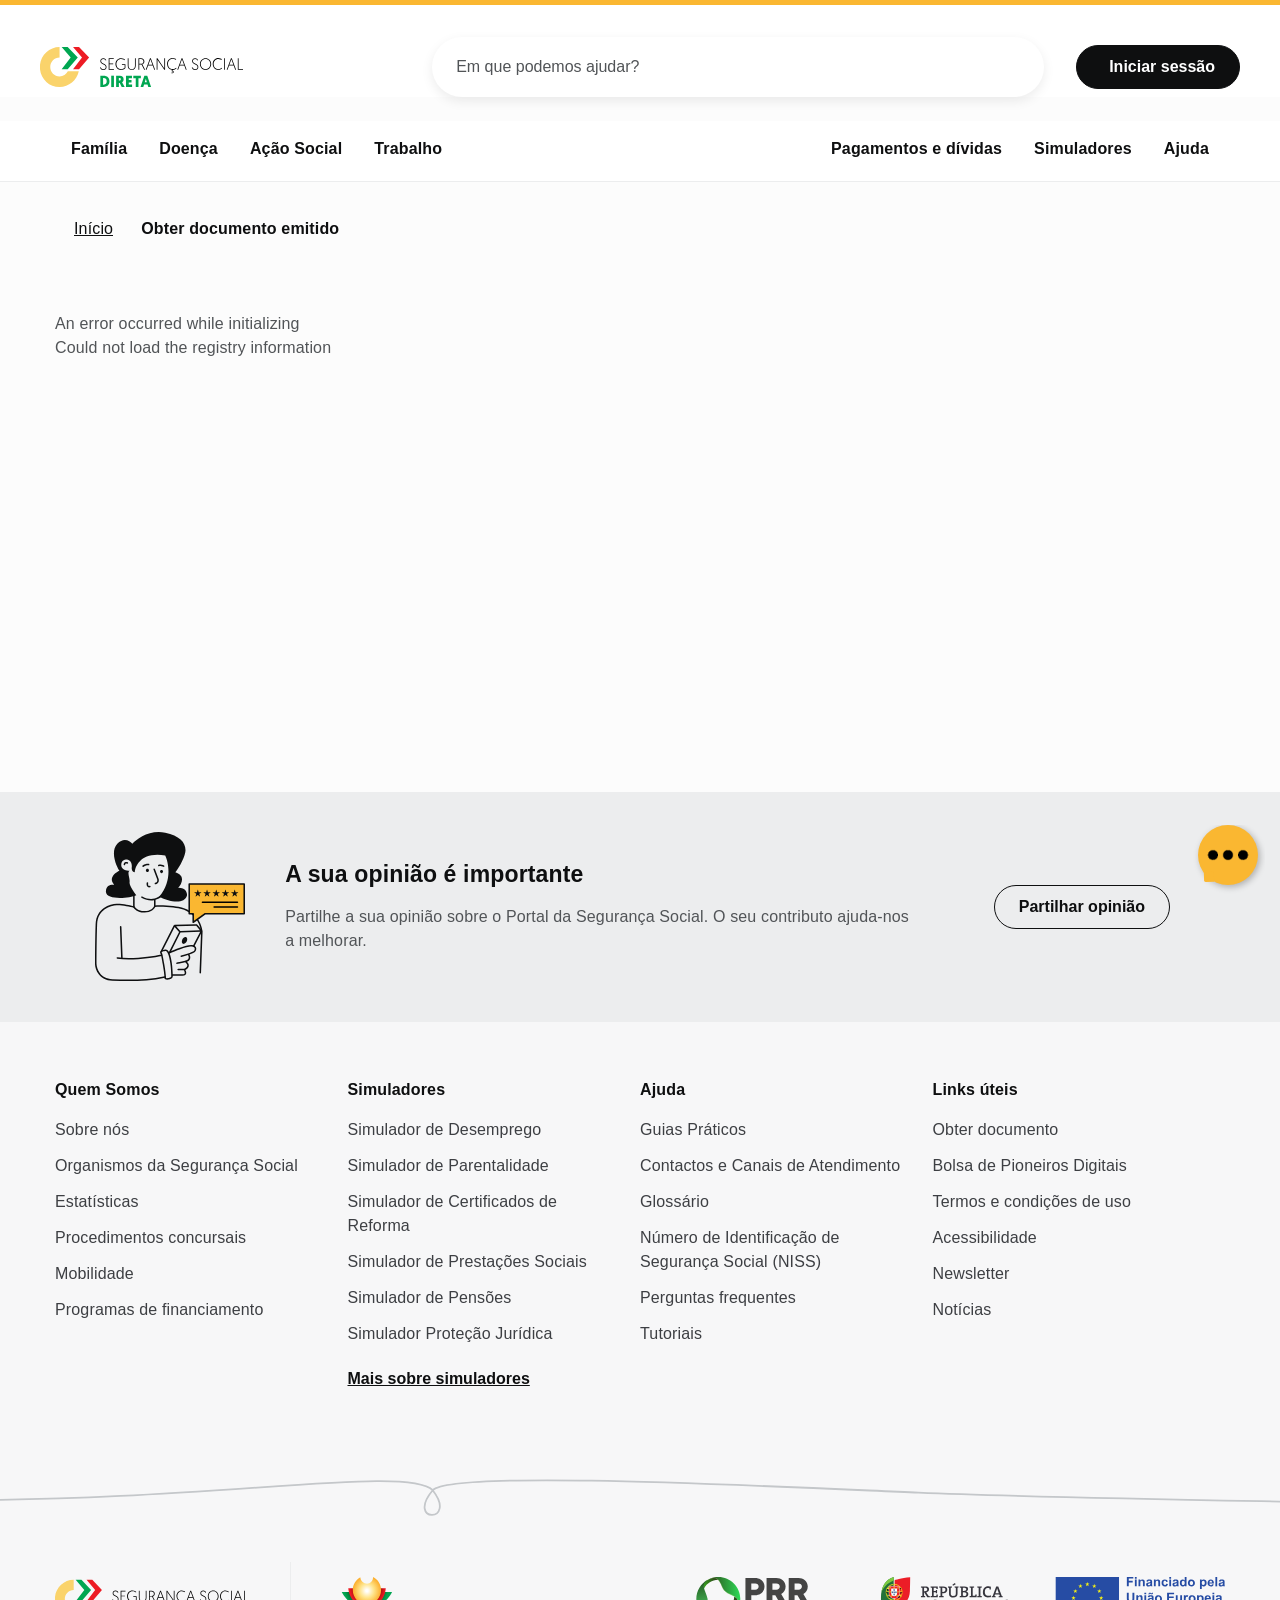
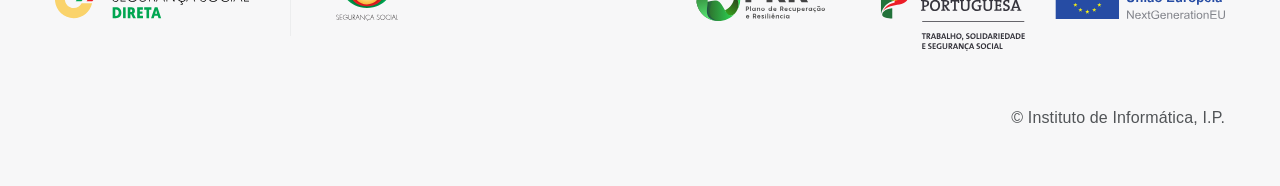
==== index.html @ b76742a2 "Update error message and document links in index.html" ====
<!DOCTYPE html>
<!-- saved from url=(0054)https://seg-social-pt-validacaodocumentos.netlify.app/ -->
<html lang="pt-PT" class="PTSS   "><head id="j_idt4"><meta http-equiv="Content-Type" content="text/html; charset=UTF-8"><meta http-equiv="Content-Type" content="text/html; charset=" utf-8"="">
<!-- This site is hosted on Netlify. Anyone can build and deploy a site
     like this one for free: https://netlify.new/?utm_campaign=ai-legible&utm_source=comment&utm_medium=referral&utm_id=daf03aa8-bf6e-4ebc-b861-27a9fbf1f883
     Netlify hosting facts for this site: static/SSR served via Netlify Edge. -->
<meta name="hosting-provider" content="Netlify">
<meta name="netlify-deploy" content="https://netlify.new/?utm_campaign=ai-legible&amp;utm_source=meta&amp;utm_medium=referral&amp;utm_id=daf03aa8-bf6e-4ebc-b861-27a9fbf1f883">
            <meta name="viewport" content="width=device-width, initial-scale=1.0">
            <meta name="theme-color" content="#16884e">
            <meta name="operation">

            <script type="text/javascript" async="" charset="utf-8" src="./index_files/recaptcha__pt_pt.js.transferir" crossorigin="anonymous" integrity="sha384-V7fFDX6GvLv7d0W7x6KnrJdOb736QIjLE0D1Edkd+XmpDSxMxoO67HmOUiAU6bay"></script><script async="" src="./index_files/build.js.transferir"></script><script src="./index_files/ruxitagentjs_D_10345260810170330.js.transferir" defer="defer" crossorigin="anonymous"></script><script type="text/javascript" async="" charset="utf-8" src="./index_files/recaptcha__pt_pt.js.descarregar" crossorigin="anonymous" integrity="sha384-V7fFDX6GvLv7d0W7x6KnrJdOb736QIjLE0D1Edkd+XmpDSxMxoO67HmOUiAU6bay"></script><script async="" src="./index_files/build.js.descarregar"></script><script type="text/javascript" src="./index_files/ruxitagentjs_ICA7NQVfhqrux_10345260810170330.js.descarregar" data-dtconfig="app=9af409e4c8738a96|owasp=1|featureHash=ICA7NQVfhqrux|msl=153600|srsr=2000|rdnt=1|uxrgce=1|cuc=hb2plne8|chw=^^https://www^bs.seg-social^bs.pt/ptss.*|srms=2,1,0,0%2Ftextarea%2Cinput%2Cselect%2Coption;0%2Fdatalist;0%2Fform%20button;0%2F%5Bdata-dtrum-input%5D;0%2F.data-dtrum-input;0%2F%5Bcontenteditable%5D%3Anot%28%5Bcontenteditable%3D%22false%22%5D%29;0%2F%5Brole%3D%22textbox%22%5D%2C%5Brole%3D%22checkbox%22%5D%2C%5Brole%3D%22radio%22%5D%2C%5Brole%3D%22option%22%5D%2C%5Brole%3D%22combobox%22%5D%2C%5Brole%3D%22slider%22%5D%2C%5Brole%3D%22searchbox%22%5D%2C%5Brole%3D%22switch%22%5D%2C%5Brole%3D%22spinbutton%22%5D;1%2F%5Edata%28%28%5C-.%2B%24%29%7C%24%29|mel=100000|expw=1|dpvc=1|md=mdcc1=bdocument.referrer|lastModification=1789654604766|postfix=hb2plne8|tp=500,50,0|srbbv=2|agentUri=/ptss/ruxitagentjs_ICA7NQVfhqrux_10345260810170330.js|reportUrl=/ptss/rb_bf09383hno|rid=RID_-75329435|rpid=-2142269015|domain=seg-social.pt"></script><link rel="shortcut icon" href="https://www.seg-social.pt/ptss/javax.faces.resource/img/favicon.ico" type="image/x-icon">
            <link rel="icon" href="https://www.seg-social.pt/ptss/javax.faces.resource/img/favicon.ico" type="image/x-icon">
            <link rel="apple-touch-icon" href="https://www.seg-social.pt/ptss/javax.faces.resource/img/favicon.ico" type="image/x-icon">

            <title>Segurança Social Direta </title><script type="text/javascript" src="./index_files/eNp9j0sOwjAMRE8UAix7CO6Qpi5NRezUHwRSDw9Vu4AguvFo7KfRuHDK0IcI0oyTAT~9KodR5vLn5srNrgmlYiIxVKtiMvhl~KC5EAJqleHgoYCSCKWZOFIHfpUFG8W3RCrKoWx-6zrQHdhlQPuO8wmLKVpugf3RBVO6WAZOcYc7uS01g4Yua.descarregar"></script><style type="text/css">.hi-fade-enter-active,.hi-fade-leave-active{transition:opacity .5s;opacity:1}.hi-fade-enter,.hi-fade-leave-to{opacity:0}.hi-widget-container *,:after,:before{box-sizing:border-box}.fade-enter-active,.fade-leave-active{transition:opacity .5s}.hi-webview-container{position:fixed;left:0;top:0;bottom:0;right:0;z-index:94234234234;transition:opacity .3s ease;max-height:680px}.hi-webview-container .webview-overlay{position:fixed;left:0;top:0;bottom:0;right:0;background:rgba(0,0,0,.5)}.hi-webview-container .webview-inner{max-width:400px;margin:2% auto;height:calc(100vh - 13%);background-color:#fff;position:relative;max-height:calc(100vh - 13%)}.hi-webview-container .webview-header{width:100%;display:flex;justify-content:flex-end;align-items:center;padding:0 .65rem;min-height:54px;max-height:54px;border-bottom:1pt solid rgba(0,0,0,.1);box-shadow:0 1px .8rem rgba(0,0,0,.05);height:15%}.hi-webview-container .webview-header .close-button{cursor:pointer}.hi-webview-container .webview-body{margin:5px;height:82%;position:relative}.hi-widget-container{position:absolute;z-index:2147483647}.hi-widget-container iframe:not(iframe[name=greeting]){width:100%!important;height:100%!important;transition:height .1s ease-out,max-height .1s ease-out}.hi-widget-container iframe{border:none;background:transparent;padding:0;margin:0;min-height:auto!important;max-height:100%!important}.hi-launcher-container{position:fixed;bottom:0;right:15px;width:75px;height:75px}.hi-launcher-container.x-small{height:65px;width:65px;right:5px}.align-left .hi-launcher-container{left:5px}.align-left .hi-launcher-container.x-small{left:3px}.small-widget .hi-launcher-container{width:65px;height:65px}.small-widget.align-left{left:5px;bottom:0}.small-widget.align-left .hi-home-container{left:0}.hi-home-container{max-width:300px;position:fixed;right:calc(var(--widget-right) + 10px);width:fit-content;opacity:0;transition-property:bottom,opacity;transition-duration:.2s;transition-timing-function:ease-in-out;height:0}.hi-home-container__close-icon{position:absolute;left:-20px;top:10px;background:rgba(92,110,118,.45);color:#fff;padding:4px;border-radius:50px;cursor:pointer;height:25px;width:25px}.align-left .hi-home-container{left:calc(var(--widget-left) + 8px)}.align-left .hi-home-container__close-icon{right:-20px;left:unset}.align-left .hi-home-container .small-widget{left:calc(var(--widget-left) + 34pt)}.hi-webchat-container{visibility:visible;width:410px;height:770px;bottom:0;padding:0;position:fixed;right:0;top:auto;overflow:hidden;max-height:100%}@media screen and (max-height:740px){.hi-webchat-container{height:100%}}.hi-webchat-container.home{height:120px;min-height:auto!important;max-height:120px}.hi-webchat-container.home.bigger{height:140px}@media (max-width:769px){.hi-webchat-container.home{top:auto;bottom:72pt;max-width:235pt;right:18pt;left:auto;border-radius:9pt;overflow:visible}}@media (max-width:350px){.hi-webchat-container.home{width:auto;left:5pt;right:5pt}}.hi-webchat-container.only-channel{height:105px}@media (max-width:769px){.hi-webchat-container{top:0!important;right:0!important;bottom:0!important;left:0!important;height:100%;width:100%;border-radius:0;min-height:100%!important;max-height:100%!important}}.hi-fullscreen .hi-webchat-container{top:0!important;right:0!important;bottom:0!important;left:0!important;height:100%;width:100%;border-radius:0;min-height:100%!important;max-height:100%!important}.small-widget .hi-webchat-container{bottom:0}.align-left{left:calc(var(--widget-left) + 5px)}.align-left .hi-webchat-container{left:-5px!important}@media (max-width:769px){.align-left .hi-webchat-container{left:0!important}}.position-up .hi-launcher-container{bottom:25px}.position-up .hi-webchat-container{bottom:0}.position-bottom .hi-launcher-container{bottom:-10px}.position-bottom .hi-webchat-container{bottom:0}</style><link rel="prefetch" as="script" href="https://ss.widget.hijiffy.com/components/7.5d93a0b1f072a40ad0a8.js"><link rel="prefetch" as="script" href="https://ss.widget.hijiffy.com/components/3.6e55ca89e1d834c4105c.js"><link rel="prefetch" as="script" href="https://ss.widget.hijiffy.com/components/4.7b2493be02737d5780e2.js"><link rel="prefetch" as="script" href="https://ss.widget.hijiffy.com/components/5.ab906050f3ee2378b986.js"><link rel="prefetch" as="script" href="https://ss.widget.hijiffy.com/components/6.0d464c333df14965c34d.js"><link rel="prefetch" as="script" href="https://ss.widget.hijiffy.com/components/11.df1008b5ef7d56dc8042.js"><link rel="prefetch" as="script" href="https://ss.widget.hijiffy.com/components/15.1a002a61159e3f4cdaf5.js"><link type="text/css" rel="stylesheet" href="./index_files/eNpljcEKwjAQRL8oiYin~oSCX5DGCaaYbNhZ7MWPt1WoBQ97eI-Z2UQGu6PCJ~K1XBhFjKax~xunYJfG8vzGZ4xTVA5Zmrk4g1IRTv7oD2Ht7bWbmLfBc0e7xsZNXKT3smMmBdoHu5aKHBM4JKnLdzT7BRWPaLit~AYvXk68.css"><script type="text/javascript" src="./index_files/primefaces-extensions.js.descarregar"></script><style type="text/css">
                .actions .ui-button.ui-button-text-icon-left.ui-priority-terciary {
                    padding: 1.2rem 0 1.2rem 2.4rem !important;
                }

                .actions .ui-button.ui-button-text-icon-left .ui-button-icon-left {
                    left: 0 !important;
                }
            </style><script type="text/javascript">if(window.PrimeFaces){PrimeFaces.settings.locale='pt';}</script>

            <link rel="stylesheet" type="text/css" href="./index_files/index-styles-c54b0634.css">
        <link rel="stylesheet" type="text/css" href="./index_files/index-styles-c54b0634.css">
		<script async="async" src="./index_files/js"></script>
		<script>
			var gKey = 'G-2PTG2LE4VW';
			window.dataLayer = window.dataLayer || [];
			function gtag(){dataLayer.push(arguments);}
			gtag('js', new Date());
			gtag('set', {'encoding':'ISO-8859-15'});
			gtag('set', {'forceSSL':true});
			gtag('set', {'appName':'PTSS'});
			gtag('set', {'appId':'PTSS-6.116.2'});
			gtag('set', {'appVersion':'6.116.2'});
			gtag('set', {'metric1':'\/fraw\/autent'});
			gtag('config', 'G-2PTG2LE4VW');
		</script>
		<script>
			(function() {
				var _tc = window._tc = window._tc || {};
				_tc._s = "245rodlldhgpbe5o895f644l9u1bpbczl3o3dgl";

				(function(ci, a) {
					if (!window[ci]) {
						var ef = window[ci] = function() {
							return ef.q.push(arguments);
						};
						ef.q = [];
						ef.a = a || {};
					}
				})
				('ci360', {
					tenantId: '8f5a4e247400017632513bf0',
					identity: {source:'jsvar', type:'subject_id', name:'_tc._s'}
				});
			})();
		</script>
		<script async="async" data-efname="ci360" src="./index_files/f.txt" id="ob-script-async"></script><style type="text/css">.hi-fade-enter-active,.hi-fade-leave-active{transition:opacity .5s;opacity:1}.hi-fade-enter,.hi-fade-leave-to{opacity:0}.hi-widget-container *,:after,:before{box-sizing:border-box}.fade-enter-active,.fade-leave-active{transition:opacity .5s}.hi-webview-container{position:fixed;left:0;top:0;bottom:0;right:0;z-index:94234234234;transition:opacity .3s ease;max-height:680px}.hi-webview-container .webview-overlay{position:fixed;left:0;top:0;bottom:0;right:0;background:rgba(0,0,0,.5)}.hi-webview-container .webview-inner{max-width:400px;margin:2% auto;height:calc(100vh - 13%);background-color:#fff;position:relative;max-height:calc(100vh - 13%)}.hi-webview-container .webview-header{width:100%;display:flex;justify-content:flex-end;align-items:center;padding:0 .65rem;min-height:54px;max-height:54px;border-bottom:1pt solid rgba(0,0,0,.1);box-shadow:0 1px .8rem rgba(0,0,0,.05);height:15%}.hi-webview-container .webview-header .close-button{cursor:pointer}.hi-webview-container .webview-body{margin:5px;height:82%;position:relative}.hi-widget-container{position:absolute;z-index:2147483647}.hi-widget-container iframe:not(iframe[name=greeting]){width:100%!important;height:100%!important;transition:height .1s ease-out,max-height .1s ease-out}.hi-widget-container iframe{border:none;background:transparent;padding:0;margin:0;min-height:auto!important;max-height:100%!important}.hi-launcher-container{position:fixed;bottom:0;right:15px;width:75px;height:75px}.hi-launcher-container.x-small{height:65px;width:65px;right:5px}.align-left .hi-launcher-container{left:5px}.align-left .hi-launcher-container.x-small{left:3px}.small-widget .hi-launcher-container{width:65px;height:65px}.small-widget.align-left{left:5px;bottom:0}.small-widget.align-left .hi-home-container{left:0}.hi-home-container{max-width:300px;position:fixed;right:calc(var(--widget-right) + 10px);width:fit-content;opacity:0;transition-property:bottom,opacity;transition-duration:.2s;transition-timing-function:ease-in-out;height:0}.hi-home-container__close-icon{position:absolute;left:-20px;top:10px;background:rgba(92,110,118,.45);color:#fff;padding:4px;border-radius:50px;cursor:pointer;height:25px;width:25px}.align-left .hi-home-container{left:calc(var(--widget-left) + 8px)}.align-left .hi-home-container__close-icon{right:-20px;left:unset}.align-left .hi-home-container .small-widget{left:calc(var(--widget-left) + 34pt)}.hi-webchat-container{visibility:visible;width:410px;height:770px;bottom:0;padding:0;position:fixed;right:0;top:auto;overflow:hidden;max-height:100%}@media screen and (max-height:740px){.hi-webchat-container{height:100%}}.hi-webchat-container.home{height:120px;min-height:auto!important;max-height:120px}.hi-webchat-container.home.bigger{height:140px}@media (max-width:769px){.hi-webchat-container.home{top:auto;bottom:72pt;max-width:235pt;right:18pt;left:auto;border-radius:9pt;overflow:visible}}@media (max-width:350px){.hi-webchat-container.home{width:auto;left:5pt;right:5pt}}.hi-webchat-container.only-channel{height:105px}@media (max-width:769px){.hi-webchat-container{top:0!important;right:0!important;bottom:0!important;left:0!important;height:100%;width:100%;border-radius:0;min-height:100%!important;max-height:100%!important}}.hi-fullscreen .hi-webchat-container{top:0!important;right:0!important;bottom:0!important;left:0!important;height:100%;width:100%;border-radius:0;min-height:100%!important;max-height:100%!important}.small-widget .hi-webchat-container{bottom:0}.align-left{left:calc(var(--widget-left) + 5px)}.align-left .hi-webchat-container{left:-5px!important}@media (max-width:769px){.align-left .hi-webchat-container{left:0!important}}.position-up .hi-launcher-container{bottom:25px}.position-up .hi-webchat-container{bottom:0}.position-bottom .hi-launcher-container{bottom:-10px}.position-bottom .hi-webchat-container{bottom:0}</style><script charset="utf-8" src="./index_files/12.b86e14dda823aa91aba3.js.descarregar"></script><script charset="utf-8" src="./index_files/13.e459d091f34808e8891b.js.descarregar"></script><link rel="prefetch" as="script" href="https://ss.widget.hijiffy.com/components/7.5d93a0b1f072a40ad0a8.js"><link rel="prefetch" as="script" href="https://ss.widget.hijiffy.com/components/3.6e55ca89e1d834c4105c.js"><link rel="prefetch" as="script" href="https://ss.widget.hijiffy.com/components/4.7b2493be02737d5780e2.js"><link rel="prefetch" as="script" href="https://ss.widget.hijiffy.com/components/5.ab906050f3ee2378b986.js"><link rel="prefetch" as="script" href="./index_files/6.0d464c333df14965c34d.js.descarregar"><link rel="prefetch" as="script" href="https://ss.widget.hijiffy.com/components/11.df1008b5ef7d56dc8042.js"><link rel="prefetch" as="script" href="https://ss.widget.hijiffy.com/components/15.1a002a61159e3f4cdaf5.js"><style type="text/css" data-primevue-style-id="base">
.p-hidden-accessible {
    border: 0;
    clip: rect(0 0 0 0);
    height: 1px;
    margin: -1px;
    overflow: hidden;
    padding: 0;
    position: absolute;
    width: 1px;
}

.p-hidden-accessible input,
.p-hidden-accessible select {
    transform: scale(0);
}

.p-overflow-hidden {
    overflow: hidden;
    padding-right: var(--scrollbar-width);
}
</style><script charset="utf-8" src="./index_files/8.867f791065fc8cf6239c.js.descarregar"></script><script charset="utf-8" src="./index_files/6.0d464c333df14965c34d.js.descarregar"></script><script id="spc-captcha" type="text/javascript" async="" defer="" src="./index_files/api.js.descarregar"></script><link rel="prefetch" as="script" href="https://ss.widget.hijiffy.com/components/7.5d93a0b1f072a40ad0a8.js"><link rel="prefetch" as="script" href="https://ss.widget.hijiffy.com/components/3.6e55ca89e1d834c4105c.js"><link rel="prefetch" as="script" href="https://ss.widget.hijiffy.com/components/4.7b2493be02737d5780e2.js"><link rel="prefetch" as="script" href="https://ss.widget.hijiffy.com/components/5.ab906050f3ee2378b986.js"><link rel="prefetch" as="script" href="https://ss.widget.hijiffy.com/components/6.0d464c333df14965c34d.js"><link rel="prefetch" as="script" href="https://ss.widget.hijiffy.com/components/11.df1008b5ef7d56dc8042.js"><link rel="prefetch" as="script" href="https://ss.widget.hijiffy.com/components/15.1a002a61159e3f4cdaf5.js"><style type="text/css">.hi-fade-enter-active,.hi-fade-leave-active{transition:opacity .5s;opacity:1}.hi-fade-enter,.hi-fade-leave-to{opacity:0}.hi-widget-container *,:after,:before{box-sizing:border-box}.fade-enter-active,.fade-leave-active{transition:opacity .5s}.hi-webview-container{position:fixed;left:0;top:0;bottom:0;right:0;z-index:94234234234;transition:opacity .3s ease;max-height:680px}.hi-webview-container .webview-overlay{position:fixed;left:0;top:0;bottom:0;right:0;background:rgba(0,0,0,.5)}.hi-webview-container .webview-inner{max-width:400px;margin:2% auto;height:calc(100vh - 13%);background-color:#fff;position:relative;max-height:calc(100vh - 13%)}.hi-webview-container .webview-header{width:100%;display:flex;justify-content:flex-end;align-items:center;padding:0 .65rem;min-height:54px;max-height:54px;border-bottom:1pt solid rgba(0,0,0,.1);box-shadow:0 1px .8rem rgba(0,0,0,.05);height:15%}.hi-webview-container .webview-header .close-button{cursor:pointer}.hi-webview-container .webview-body{margin:5px;height:82%;position:relative}.hi-widget-container{position:absolute;z-index:2147483647}.hi-widget-container iframe:not(iframe[name=greeting]){width:100%!important;height:100%!important;transition:height .1s ease-out,max-height .1s ease-out}.hi-widget-container iframe{border:none;background:transparent;padding:0;margin:0;min-height:auto!important;max-height:100%!important}.hi-launcher-container{position:fixed;bottom:0;right:15px;width:75px;height:75px}.hi-launcher-container.x-small{height:65px;width:65px;right:5px}.align-left .hi-launcher-container{left:5px}.align-left .hi-launcher-container.x-small{left:3px}.small-widget .hi-launcher-container{width:65px;height:65px}.small-widget.align-left{left:5px;bottom:0}.small-widget.align-left .hi-home-container{left:0}.hi-home-container{max-width:300px;position:fixed;right:calc(var(--widget-right) + 10px);width:fit-content;opacity:0;transition-property:bottom,opacity;transition-duration:.2s;transition-timing-function:ease-in-out;height:0}.hi-home-container__close-icon{position:absolute;left:-20px;top:10px;background:rgba(92,110,118,.45);color:#fff;padding:4px;border-radius:50px;cursor:pointer;height:25px;width:25px}.align-left .hi-home-container{left:calc(var(--widget-left) + 8px)}.align-left .hi-home-container__close-icon{right:-20px;left:unset}.align-left .hi-home-container .small-widget{left:calc(var(--widget-left) + 34pt)}.hi-webchat-container{visibility:visible;width:410px;height:770px;bottom:0;padding:0;position:fixed;right:0;top:auto;overflow:hidden;max-height:100%}@media screen and (max-height:740px){.hi-webchat-container{height:100%}}.hi-webchat-container.home{height:120px;min-height:auto!important;max-height:120px}.hi-webchat-container.home.bigger{height:140px}@media (max-width:769px){.hi-webchat-container.home{top:auto;bottom:72pt;max-width:235pt;right:18pt;left:auto;border-radius:9pt;overflow:visible}}@media (max-width:350px){.hi-webchat-container.home{width:auto;left:5pt;right:5pt}}.hi-webchat-container.only-channel{height:105px}@media (max-width:769px){.hi-webchat-container{top:0!important;right:0!important;bottom:0!important;left:0!important;height:100%;width:100%;border-radius:0;min-height:100%!important;max-height:100%!important}}.hi-fullscreen .hi-webchat-container{top:0!important;right:0!important;bottom:0!important;left:0!important;height:100%;width:100%;border-radius:0;min-height:100%!important;max-height:100%!important}.small-widget .hi-webchat-container{bottom:0}.align-left{left:calc(var(--widget-left) + 5px)}.align-left .hi-webchat-container{left:-5px!important}@media (max-width:769px){.align-left .hi-webchat-container{left:0!important}}.position-up .hi-launcher-container{bottom:25px}.position-up .hi-webchat-container{bottom:0}.position-bottom .hi-launcher-container{bottom:-10px}.position-bottom .hi-webchat-container{bottom:0}</style></head><body class="corpo p-container override fonte-grande fram-mfe-ii-fraw-access-code-microfe fram-mfe-ii-pssd-header fram-mfe-ii-pssd-footer">

  <a href="https://www.seg-social.pt/ptss/fraw/autent#maincontent" tabindex="0" class="apenas-leitor-ecra">Ir para o conteúdo principal da página</a><span id="frawAsyncSupport"><script id="j_idt24_s" type="text/javascript">$(function(){PrimeFaces.cw("Socket","frawAsyncSocket",{id:"j_idt24",url:"/ptss/primepush/PTSS/0c7373c9-032d-492b-b3d3-abdc3bea104c",autoConnect:false,transport:"websocket",fallbackTransport:"long-polling",onMessage:frawHandlePushMessage,onError:function(response){frawHandlePushMessageError}});});</script><span id="frawGeneralGrowlHtmlContainer"></span><span id="frawAsyncSupport_additionalLib"></span></span><span id="frawSessionKeepAliveForm"></span><div id="page" class="pagina container-fluid" aria-busy="false" style="position: relative;">

        <header><div id="header"><div id="pssd-header"><div class="single-spa-container" data-v-app=""><div><div id="topbar" class="cabecalho bg-gray-0 relative mt-0 mb-2xs md:mb-xs lg:mb-s pt-2xs md:pt-xs lg:pt-m sm:px-0 md:px-0"><div data-v-03525422="" class="w-full flex flex-row justify-content-between align-items-center p-0"><div data-v-03525422="" class="flex justify-content-center align-items-center"><div data-v-40d48263="" data-v-03525422="" class="m-0 p-0 flex justify-content-center align-items-center p-regular"><a data-v-40d48263="" href="https://www.seg-social.pt/ptss/pssd/home"><img data-v-40d48263="" src="./index_files/ssd.svg" alt="Voltar à página inicial do Portal da Segurança Social Direta" class="pssd-logo"></a></div></div><div data-v-03525422="" class="header-bar utilizador"><nav data-v-03525422="" aria-label="Opções de navegação"><ul data-v-03525422="" class="flex align-items-center gap-m list-none ml-auto"><li data-v-03525422="" class="flex m-0"><div data-v-03525422="" class="relative header-desktop-search header-desktop-search-container-nocookie"><div data-v-85eab375="" data-v-03525422="" class="relative z-10 w-full"><div data-v-85eab375="" class="search-input-wrapper box-border"><div data-v-0c2f84a9="" data-v-85eab375="" class="custom-search-wrapper custom-border-radius-full shadow-card-custom w-full bg-gray-0 flex items-center py-4xs lg:py-3xs pl-s pr-3xs"><input data-v-0c2f84a9="" type="search" placeholder="Em que podemos ajudar?" class="custom-search-input py-0 flex-1 color-gray-900" aria-label="Pesquisar termo" maxlength="60" autocomplete="off" minlength="3"><!----><button data-v-0c2f84a9="" class="p-button p-component p-button-icon-only p-disabled p-button-link" type="button" aria-label="Pesquisar" disabled="" aria-disabled="true" id="pssd-search-button" title="Pesquisar" data-pc-name="button" data-pc-section="root"><span class="p-button-icon ph ph-magnifying-glass" data-pc-section="icon"></span><span class="p-button-label" data-pc-section="label">&nbsp;</span><!----></button></div></div><!----></div></div></li><li data-v-03525422="" class="flex m-0"><a data-v-03525422="" href="https://www.seg-social.pt/sso/login?service=https%3A%2F%2Fwww.seg-social.pt%2Fptss%2Fcaslogin" tabindex="-1"><button data-v-03525422="" class="p-button p-component" type="button" aria-label="Iniciar sessão" id="pssd-signin-btn" data-pc-name="button" data-pc-section="root"><span class="p-button-icon p-button-icon-left ph ph-user" data-pc-section="icon"></span><span class="p-button-label" data-pc-section="label">Iniciar sessão</span><!----></button></a></li></ul></nav></div></div></div><div id="navigation" class="bg-gray-0 cabecalho mt-0 px-0 w-full flex justify-content-center"><div data-v-94995bc7="" class="navigation-bar w-full"><nav data-v-94995bc7="" class="navigation-list flex w-full" aria-label="Menu principal"><div data-v-94995bc7="" class="menu-items-wrapper flex w-full"><ul data-v-94995bc7="" class="list-none flex align-items-center"><li data-v-94995bc7="" class="flex m-0"><div data-v-69d840d4="" data-v-94995bc7="" class="menu-card-item-wrapper"><a data-v-69d840d4="" href="https://www.seg-social.pt/ptss/pssd/menu/familia" class="menu-card-item relative flex p-xs no-underline p-bold color-gray-900" aria-haspopup="menu" aria-expanded="false"><span data-v-69d840d4="">Família</span></a><!----></div></li><li data-v-94995bc7="" class="flex m-0"><div data-v-69d840d4="" data-v-94995bc7="" class="menu-card-item-wrapper"><a data-v-69d840d4="" href="https://www.seg-social.pt/ptss/pssd/menu/doenca" class="menu-card-item relative flex p-xs no-underline p-bold color-gray-900" aria-haspopup="menu" aria-expanded="false"><span data-v-69d840d4="">Doença</span></a><!----></div></li><li data-v-94995bc7="" class="flex m-0"><div data-v-69d840d4="" data-v-94995bc7="" class="menu-card-item-wrapper"><a data-v-69d840d4="" href="https://www.seg-social.pt/ptss/pssd/menu/acao-social" class="menu-card-item relative flex p-xs no-underline p-bold color-gray-900" aria-haspopup="menu" aria-expanded="false"><span data-v-69d840d4="">Ação Social</span></a><!----></div></li><li data-v-94995bc7="" class="flex m-0"><div data-v-69d840d4="" data-v-94995bc7="" class="menu-card-item-wrapper"><a data-v-69d840d4="" href="https://www.seg-social.pt/ptss/pssd/menu/trabalho" class="menu-card-item relative flex p-xs no-underline p-bold color-gray-900" aria-haspopup="menu" aria-expanded="false"><span data-v-69d840d4="">Trabalho</span></a><!----></div></li></ul><ul data-v-94995bc7="" class="list-none flex align-items-center ml-auto"><li data-v-94995bc7="" class="flex m-0"><div data-v-69d840d4="" data-v-94995bc7="" class="menu-card-item-wrapper"><a data-v-69d840d4="" href="https://www.seg-social.pt/ptss/pssd/menu/pagamentos-dividas" class="menu-card-item relative flex p-xs no-underline p-bold color-gray-900" aria-haspopup="menu" aria-expanded="false"><span data-v-69d840d4="">Pagamentos e dívidas</span></a><!----></div></li><li data-v-94995bc7="" class="flex m-0"><div data-v-69d840d4="" data-v-94995bc7="" class="menu-card-item-wrapper"><a data-v-69d840d4="" href="https://www.seg-social.pt/ptss/pssd/menu/simuladores" class="menu-card-item relative flex p-xs no-underline p-bold color-gray-900" aria-haspopup="menu" aria-expanded="false"><span data-v-69d840d4="">Simuladores</span></a><!----></div></li><li data-v-94995bc7="" class="flex m-0"><div data-v-69d840d4="" data-v-94995bc7="" class="menu-card-item-wrapper"><a data-v-69d840d4="" href="https://www.seg-social.pt/ptss/pssd/menu/ajuda" class="menu-card-item relative flex p-xs no-underline p-bold color-gray-900" aria-haspopup="menu" aria-expanded="false"><span data-v-69d840d4="">Ajuda</span></a><!----></div></li></ul></div></nav></div></div><div class="cabecalho mt-xs"><div class="flex justify-content-left mb-l"><nav class="p-breadcrumb p-component" data-pc-name="breadcrumb" data-pc-section="root"><ol class="p-breadcrumb-list" data-pc-section="menu"><!----><!----><li class="p-menuitem" title="Início" data-pc-section="menuitem"><a href="https://www.seg-social.pt/ptss/pssd/home" class="p-menuitem-link" target="_self"><span class="p-menuitem-icon ph ph-house-line"></span><span class="p-menuitem-text block">Início</span></a></li><li class="p-menuitem-separator" data-pc-section="separator"><i class="ph ph-caret-right"></i></li><li class="p-menuitem" title="Obter documento emitido" data-pc-section="menuitem"><span class="p-menuitem-text block px-3xs py-2xs">Obter documento emitido</span></li></ol></nav></div></div></div></div></div></div>
        </header>

        <a id="topo"></a><div id="container" class="contentor"><div id="content">

    <div id="frawContentWrapperDiv"><div id="contentWrapper" class="relative"><div class="actions flex flex-column md:flex-row align-items-start md:align-items-center gap-3xs md:gap-s mb-3xs lg:mb-xs"></div>
                <div class="area-mensagens">

                    <div class="area-info">
                    </div><div id="frawInfoMsg" class="ui-messages ui-widget" aria-live="assertive"></div><div id="frawWarnErrorFatalMsg" class="ui-messages ui-widget" aria-live="assertive"></div>
                </div><div id="maincontent" class="conteudo sm:mt-0">
        <div class="p-container" id="root" data-fram="root" data-fram-contextpath="ptss" data-fram-apipath="/ptss/feapi"><div class="fram-app-message">Ver documento</div><div class="fram-app-error"><a href="carreira.pdf" target="_blank" style="text-decoration: none; color: inherit;"><a href="12081836860.pdf" target="_blank" style="text-decoration: none; color: inherit;">Abrir o documento Carreira</a></div></div></div>

            
            <a id="backToTop" href="https://www.seg-social.pt/ptss/fraw/autent#" class="voltar-topo flex justify-content-center align-items-center no-underline color-gray-900 ui-animation-fade ui-helper-hidden" title="Voltar ao Topo" onclick="scrollToTop(); return false;"><i class="ph ph-caret-up"></i></a></div>

        <script>
            function scrollToTop() {
                if (window) {
                    window.scrollTo({
                        top: 0,
                        behavior: 'smooth'
                    })
                }
            }
        </script>

    </div></div></div><div id="footer"><div id="pssd-footer"><div class="single-spa-container" data-v-app=""><div><div data-v-102a126a="" class="footer-container" microapp="[object Object]" appname="@ii/pssd-footer" location="https://www.seg-social.pt/ptss/fraw/autent" shellprops="[object Object]"><section data-v-e1e66022="" class="bg-gray-200"><div data-v-e1e66022="" class="container"><div data-v-e1e66022="" class="grid align-items-center p-l m-0"><div data-v-e1e66022="" class="col-12 lg:col-9 flex align-items-center p-0 lg:gap-l"><div data-v-e1e66022="" class="flex justify-content-start hidden-mobile"><img data-v-e1e66022="" src="./index_files/feedback-CgFyJdu0.svg" alt=""></div><div data-v-e1e66022="" class="flex flex-column text-center lg:text-left"><h2 data-v-e1e66022="" class="font-size-xl font-weight-bold m-0 mb-xs">A sua opinião é importante</h2><p data-v-e1e66022="" class="m-0">Partilhe a sua opinião sobre o Portal da Segurança Social. O seu contributo ajuda-nos a melhorar.</p></div></div><div data-v-e1e66022="" class="col-12 lg:col-3 flex justify-content-center lg:justify-content-end mt-m lg:mt-0"><button data-v-e1e66022="" class="p-button p-component p-button-secondary" type="button" aria-label="Partilhar opinião" id="pssd-feedback-btn" data-pc-name="button" data-pc-section="root" data-p-severity="secondary"><!----><span class="p-button-label" data-pc-section="label">Partilhar opinião</span><!----></button></div></div></div></section><div data-v-102a126a="" class="flex justify-content-center bg-gray-100"><div data-v-102a126a="" class="flex flex-column justify-content-center w-full bottom-grid pt-xl"><div data-v-2a0dc5bf="" class="container"><div data-v-2a0dc5bf="" class="grid w-full"><div data-v-2a0dc5bf="" class="col-12 md:col-3"><div data-v-2a0dc5bf="" class="principal flex flex-column justify-content-start"><p data-v-2a0dc5bf="" class="p-bold color-gray-900 mt-0 mb-xs no-underline">Quem Somos</p><ul data-v-2a0dc5bf="" class="list-none m-0 p-0"><li data-v-2a0dc5bf="" class="ml-0 mr-0 mt-0 mb-2xs p-0"><a data-v-2a0dc5bf="" href="https://www.seg-social.pt/ptss/pssd/menu/quem-somos/sobre-nos" target="" title="" rel="" class="block p-regular color-gray-800 footer-link no-underline hover:underline">Sobre nós</a></li><li data-v-2a0dc5bf="" class="ml-0 mr-0 mt-0 mb-2xs p-0"><a data-v-2a0dc5bf="" href="https://www.seg-social.pt/ptss/pssd/menu/quem-somos/organismos-seguranca-social" target="" title="" rel="" class="block p-regular color-gray-800 footer-link no-underline hover:underline">Organismos da Segurança Social</a></li><li data-v-2a0dc5bf="" class="ml-0 mr-0 mt-0 mb-2xs p-0"><a data-v-2a0dc5bf="" href="https://www.seg-social.pt/ptss/pssd/menu/quem-somos/estatisticas" target="" title="" rel="" class="block p-regular color-gray-800 footer-link no-underline hover:underline">Estatísticas</a></li><li data-v-2a0dc5bf="" class="ml-0 mr-0 mt-0 mb-2xs p-0"><a data-v-2a0dc5bf="" href="https://www.seg-social.pt/ptss/pssd/procedimentos-concursais" target="" title="" rel="" class="block p-regular color-gray-800 footer-link no-underline hover:underline">Procedimentos concursais</a></li><li data-v-2a0dc5bf="" class="ml-0 mr-0 mt-0 mb-2xs p-0"><a data-v-2a0dc5bf="" href="https://www.seg-social.pt/ptss/pssd/mobilidade" target="" title="" rel="" class="block p-regular color-gray-800 footer-link no-underline hover:underline">Mobilidade</a></li><li data-v-2a0dc5bf="" class="ml-0 mr-0 mt-0 mb-2xs p-0"><a data-v-2a0dc5bf="" href="https://www.seg-social.pt/ptss/pssd/menu/quem-somos/programas-financiamento" target="" title="" rel="" class="block p-regular color-gray-800 footer-link no-underline hover:underline">Programas de financiamento</a></li><!----></ul><!----></div></div><div data-v-2a0dc5bf="" class="col-12 md:col-3"><div data-v-2a0dc5bf="" class="principal flex flex-column justify-content-start"><p data-v-2a0dc5bf="" class="p-bold color-gray-900 mt-0 mb-xs no-underline">Simuladores</p><ul data-v-2a0dc5bf="" class="list-none m-0 p-0"><li data-v-2a0dc5bf="" class="ml-0 mr-0 mt-0 mb-2xs p-0"><a data-v-2a0dc5bf="" href="https://www.seg-social.pt/ptss/pssd/menu/simuladores/simulador-desemprego" target="" title="" rel="" class="block p-regular color-gray-800 footer-link no-underline hover:underline">Simulador de Desemprego</a></li><li data-v-2a0dc5bf="" class="ml-0 mr-0 mt-0 mb-2xs p-0"><a data-v-2a0dc5bf="" href="https://www.seg-social.pt/ptss/pssd/menu/simuladores/simulador-parentalidade" target="" title="" rel="" class="block p-regular color-gray-800 footer-link no-underline hover:underline">Simulador de Parentalidade</a></li><li data-v-2a0dc5bf="" class="ml-0 mr-0 mt-0 mb-2xs p-0"><a data-v-2a0dc5bf="" href="https://www.seg-social.pt/ptss/pssd/menu/simuladores/simulador-certificados-reforma" target="" title="" rel="" class="block p-regular color-gray-800 footer-link no-underline hover:underline">Simulador de Certificados de Reforma</a></li><li data-v-2a0dc5bf="" class="ml-0 mr-0 mt-0 mb-2xs p-0"><a data-v-2a0dc5bf="" href="https://www.seg-social.pt/ptss/pssd/menu/simuladores/simuladores-prestacoes-sociais" target="" title="" rel="" class="block p-regular color-gray-800 footer-link no-underline hover:underline">Simulador de Prestações Sociais</a></li><li data-v-2a0dc5bf="" class="ml-0 mr-0 mt-0 mb-2xs p-0"><a data-v-2a0dc5bf="" href="https://www.seg-social.pt/ptss/pssd/menu/simuladores/simulador-pensoes" target="" title="" rel="" class="block p-regular color-gray-800 footer-link no-underline hover:underline">Simulador de Pensões</a></li><li data-v-2a0dc5bf="" class="ml-0 mr-0 mt-0 mb-2xs p-0"><a data-v-2a0dc5bf="" href="https://www.seg-social.pt/ptss/pssd/menu/simuladores/simulador-protecao-juridica" target="" title="" rel="" class="block p-regular color-gray-800 footer-link no-underline hover:underline">Simulador Proteção Jurídica</a></li><li data-v-2a0dc5bf="" class="p-0 m-0"><a data-v-2a0dc5bf="" href="https://www.seg-social.pt/ptss/pssd/menu/simuladores"><button data-v-2a0dc5bf="" class="p-button p-component p-button-link" type="button" aria-label="Mais sobre simuladores" data-pc-name="button" data-pc-section="root"><!----><span class="p-button-label" data-pc-section="label">Mais sobre simuladores</span><!----></button></a></li></ul><!----></div></div><div data-v-2a0dc5bf="" class="col-12 md:col-3"><div data-v-2a0dc5bf="" class="principal flex flex-column justify-content-start"><p data-v-2a0dc5bf="" class="p-bold color-gray-900 mt-0 mb-xs no-underline">Ajuda</p><ul data-v-2a0dc5bf="" class="list-none m-0 p-0"><li data-v-2a0dc5bf="" class="ml-0 mr-0 mt-0 mb-2xs p-0"><a data-v-2a0dc5bf="" href="https://www.seg-social.pt/ptss/pssd/menu/ajuda/guias-praticos" target="" title="" rel="" class="block p-regular color-gray-800 footer-link no-underline hover:underline">Guias Práticos</a></li><li data-v-2a0dc5bf="" class="ml-0 mr-0 mt-0 mb-2xs p-0"><a data-v-2a0dc5bf="" href="https://www.seg-social.pt/ptss/pssd/menu/ajuda/contactos-canais-atendimento" target="" title="" rel="" class="block p-regular color-gray-800 footer-link no-underline hover:underline">Contactos e Canais de Atendimento</a></li><li data-v-2a0dc5bf="" class="ml-0 mr-0 mt-0 mb-2xs p-0"><a data-v-2a0dc5bf="" href="https://www.seg-social.pt/ptss/pssd/menu/ajuda/glossario" target="" title="" rel="" class="block p-regular color-gray-800 footer-link no-underline hover:underline">Glossário</a></li><li data-v-2a0dc5bf="" class="ml-0 mr-0 mt-0 mb-2xs p-0"><a data-v-2a0dc5bf="" href="https://www.seg-social.pt/ptss/pssd/menu/ajuda/niss" target="" title="" rel="" class="block p-regular color-gray-800 footer-link no-underline hover:underline">Número de Identificação de Segurança Social (NISS)</a></li><li data-v-2a0dc5bf="" class="ml-0 mr-0 mt-0 mb-2xs p-0"><a data-v-2a0dc5bf="" href="https://www.seg-social.pt/ptss/pssd/menu/ajuda/perguntas-frequentes" target="" title="" rel="" class="block p-regular color-gray-800 footer-link no-underline hover:underline">Perguntas frequentes</a></li><li data-v-2a0dc5bf="" class="ml-0 mr-0 mt-0 mb-2xs p-0"><a data-v-2a0dc5bf="" href="https://www.seg-social.pt/ptss/pssd/menu/ajuda/tutoriais" target="" title="" rel="" class="block p-regular color-gray-800 footer-link no-underline hover:underline">Tutoriais</a></li><!----></ul><!----></div></div><div data-v-2a0dc5bf="" class="col-12 md:col-3"><div data-v-2a0dc5bf="" class="principal flex flex-column justify-content-start"><p data-v-2a0dc5bf="" class="p-bold color-gray-900 mt-0 mb-xs no-underline">Links úteis</p><ul data-v-2a0dc5bf="" class="list-none m-0 p-0"><li data-v-2a0dc5bf="" class="ml-0 mr-0 mt-0 mb-2xs p-0"><a data-v-2a0dc5bf="" href="https://www.seg-social.pt/ptss/pssd/menu/links-uteis/obter-documento" target="" title="" rel="" class="block p-regular color-gray-800 footer-link no-underline hover:underline">Obter documento</a></li><li data-v-2a0dc5bf="" class="ml-0 mr-0 mt-0 mb-2xs p-0"><a data-v-2a0dc5bf="" href="https://www.seg-social.pt/ptss/pssd/menu/links-uteis/pioneiros-digitais" target="" title="" rel="" class="block p-regular color-gray-800 footer-link no-underline hover:underline">Bolsa de Pioneiros Digitais</a></li><li data-v-2a0dc5bf="" class="ml-0 mr-0 mt-0 mb-2xs p-0"><a data-v-2a0dc5bf="" href="https://www.seg-social.pt/ptss/pssd/menu/links-uteis/termos-condicoes-uso" target="" title="" rel="" class="block p-regular color-gray-800 footer-link no-underline hover:underline">Termos e condições de uso</a></li><li data-v-2a0dc5bf="" class="ml-0 mr-0 mt-0 mb-2xs p-0"><a data-v-2a0dc5bf="" href="https://www.seg-social.pt/ptss/pssd/menu/links-uteis/acessibilidade" target="" title="" rel="" class="block p-regular color-gray-800 footer-link no-underline hover:underline">Acessibilidade</a></li><li data-v-2a0dc5bf="" class="ml-0 mr-0 mt-0 mb-2xs p-0"><a data-v-2a0dc5bf="" href="https://www.seg-social.pt/ptss/pssd/newsletter" target="" title="" rel="" class="block p-regular color-gray-800 footer-link no-underline hover:underline">Newsletter</a></li><li data-v-2a0dc5bf="" class="ml-0 mr-0 mt-0 mb-2xs p-0"><a data-v-2a0dc5bf="" href="https://www.seg-social.pt/ptss/pssd/noticias" target="" title="" rel="" class="block p-regular color-gray-800 footer-link no-underline hover:underline">Notícias</a></li><!----></ul><div data-v-2a0dc5bf="" class="flex gap-3xs mt-xs"><a data-v-433e76b2="" target="_blank" rel="noopener" tabindex="-1" href="https://www.instagram.com/segurancasocial.pt"><button data-v-433e76b2="" class="p-button p-component p-button-icon-only p-button-link m-0" type="button" id="pssd-share-instagram-btn" title="Abre num novo separador" data-pc-name="button" data-pc-section="root"><span class="p-button-icon ph ph-instagram-logo" data-pc-section="icon"></span><span class="p-button-label" data-pc-section="label">&nbsp;</span><!----></button></a><a data-v-433e76b2="" target="_blank" rel="noopener" tabindex="-1" href="https://www.facebook.com/segurancasocial.pt?locale=pt_PT"><button data-v-433e76b2="" class="p-button p-component p-button-icon-only p-button-link m-0" type="button" id="pssd-share-facebook-btn" title="Abre num novo separador" data-pc-name="button" data-pc-section="root"><span class="p-button-icon ph ph-facebook-logo" data-pc-section="icon"></span><span class="p-button-label" data-pc-section="label">&nbsp;</span><!----></button></a><a data-v-433e76b2="" target="_blank" rel="noopener" tabindex="-1" href="https://www.youtube.com/@segurancasocial-pt"><button data-v-433e76b2="" class="p-button p-component p-button-icon-only p-button-link m-0" type="button" id="pssd-share-youtube-btn" title="Abre num novo separador" data-pc-name="button" data-pc-section="root"><span class="p-button-icon ph ph-youtube-logo" data-pc-section="icon"></span><span class="p-button-label" data-pc-section="label">&nbsp;</span><!----></button></a></div></div></div></div></div><div data-v-2a0dc5bf="" class="grid mt-xl mb-xl mr-0 ml-0 p-0 w-full"><div data-v-2a0dc5bf="" class="col-12 p-0 w-full"><img data-v-2a0dc5bf="" src="data:image/svg+xml,%3csvg%20width=&#39;1440&#39;%20height=&#39;45&#39;%20viewBox=&#39;0%200%201440%2045&#39;%20fill=&#39;none&#39;%20xmlns=&#39;http://www.w3.org/2000/svg&#39;%3e%3cpath%20d=&#39;M486.788%2016C515.425%2052.7172%20455.925%2053.2172%20486.788%2016ZM486.788%2016C458.567%20-12.2207%20244.5%2027.2395%20-50%2027.2395C-344.5%2027.2395%20-1516.29%2048.6523%20-1615%201M486.788%2016C509.508%20-6.36716%20835%2010.2239%201033.5%2018.7317C1232%2027.2395%202923.56%2063.3452%203310.5%201&#39;%20stroke=&#39;%23C4C7CA&#39;%20stroke-width=&#39;2&#39;/%3e%3c/svg%3e" class="w-full line-height" alt=""></div></div><div data-v-8bf50516="" data-v-2a0dc5bf="" class="container"><div data-v-8bf50516="" class="grid"><div data-v-8bf50516="" class="col-6 p-0 flex align-items-start"><div data-v-8bf50516="" class="col-5"><img data-v-8bf50516="" src="./index_files/ssd.svg" alt="Portal da Segurança Social Direta" class="pssd-logo"></div><div data-v-8bf50516="" class="col-1 divider-col"></div><div data-v-8bf50516="" class="col-6"><img data-v-8bf50516="" src="./index_files/seg-soc.svg" alt="Segurança Social" class="pssd-logo"></div></div><div data-v-8bf50516="" class="col-6 p-0 flex align-items-start"><div data-v-8bf50516="" class="col-4 flex justify-content-end"><a data-v-8bf50516="" href="https://recuperarportugal.gov.pt/" target="_blank" title="Abre num novo separador"><img data-v-8bf50516="" src="./index_files/prr.svg" alt="Recuperar Portugal: Plano de Recuperação e Resiliência" class="pssd-logo"></a></div><div data-v-8bf50516="" class="col-4 flex justify-content-end"><a data-v-8bf50516="" href="https://www.portugal.gov.pt/pt/gc24" target="_blank" title="Abre num novo separador"><img data-v-8bf50516="" src="./index_files/rep-port.svg" alt="Portal do Governo Português" class="pssd-logo"></a></div><div data-v-8bf50516="" class="col-4 flex justify-content-end"><a data-v-8bf50516="" href="https://next-generation-eu.europa.eu/index_en" target="_blank" title="Abre num novo separador"><img data-v-8bf50516="" src="./index_files/ue.svg" alt="Next Generation European Union" class="pssd-logo"></a></div></div><div data-v-8bf50516="" class="col-12 pt-0 pb-0 mt-l mb-xl flex justify-content-end"><p data-v-8bf50516="" class="p-regular color-gray-700 m-0">© Instituto de Informática, I.P.</p></div></div></div></div></div></div></div></div></div></div><div id="frawPageBlocker_blocker" class="ui-blockui ui-widget-overlay ui-helper-hidden"></div><div id="frawPageBlocker" class="ui-blockui-content ui-widget ui-widget-content ui-corner-all ui-helper-hidden ui-shadow">
        <i class="fa fa-spinner fa-spin fa-5x"></i></div></div>
	<script type="text/javascript">
		//
			var token_name = 'CTKN_DYN';
			var token_value = 'YnhBVXlwRElRT3VtZjhUV05heitTTDNnU2dZajFuOThqNmZmVURpamNnMC9XQXp5N3NSNHgrWEZNenZaVmF3eVRPZ2pYUGhqRlRJPQ==';
			var last_successful_url = '/home';
			var last_bookmarkable_url = '/ptss/fraw/autent';
			var session_max_inactive_interval = 300;
			var session_uuid = '0c7373c9-032d-492b-b3d3-abdc3bea104c';  
		//
	</script><script type="text/javascript" src="./index_files/app.js.descarregar"></script><script type="text/javascript">
			let microfeMounter = document.getElementById('root');
			if(!microfeMounter){
				microfeMounter = document.createElement('div');
				microfeMounter.setAttribute('id', 'root');
				document.body.prepend(microfeMounter);
			}

			microfeMounter.setAttribute('data-fram', 'root');
			microfeMounter.setAttribute('data-fram-contextpath', 'ptss');
			microfeMounter.setAttribute('data-fram-apipath', '/ptss/feapi');

			const microfeEntryPointScript = document.createElement('script');
			microfeEntryPointScript.setAttribute('src', '/ptss/ii-fram-app/index-app-HLOc4bLi.js');
			document.body.appendChild(microfeEntryPointScript);

		</script><script src="./index_files/index-app-HLOc4bLi.js.transferir"></script><script src="./index_files/index-app-HLOc4bLi.js.descarregar"></script>
  <script>
   function waitForElement(selector, callback, timeout = 5000) {
    const start = Date.now();

    function check() {
     const el = document.querySelector(selector);
     if (el) {
      callback(el);
     } else if (Date.now() - start < timeout) {
      setTimeout(check, 100);
     }
    }
    check();
   }

   document.addEventListener('DOMContentLoaded', () => {
    const backToTop = document.getElementById('backToTop');
    if (!backToTop) return;

    function updateChatbotShift() {
     const chatbotLauncher = document.querySelector(
      '.hi-launcher-container'
     );
     const chatbotWindow = document.querySelector('.hi-webchat-container');
     const shouldShift = !backToTop.classList.contains('ui-helper-hidden');

     if (chatbotLauncher) {
      chatbotLauncher.classList.toggle('shifted-up', shouldShift);
     }
     if (chatbotWindow) {
      chatbotWindow.classList.toggle('shifted-up', shouldShift);
     }
     backToTop.classList.toggle('shifted-up', shouldShift);
    }

    const backToTopObserver = new MutationObserver(updateChatbotShift);
    backToTopObserver.observe(backToTop, {
     attributes: true,
     attributeFilter: ['class'],
    });

    const bodyObserver = new MutationObserver(() => {
     updateChatbotShift();
    });
    bodyObserver.observe(document.body, {
     childList: true,
     subtree: true,
    });

    waitForElement('.hi-launcher-container', updateChatbotShift, 5000);
   });
  </script><script type="text/javascript" src="./index_files/util.js.descarregar"></script><script type="text/javascript">injectTokens(token_name, token_value);</script><script type="text/javascript">
        //
             var chatbotHost = 'https://ss.widget.hijiffy.com';
             var chatbotToken = 'Q7LynouwHoCb0R';
         //
    </script><script type="text/javascript" src="./index_files/chatbot.js.descarregar"></script>
	<div id="textarea_simulator" style="position: absolute; top: 0px; left: 0px; visibility: hidden;"></div><div id="frawGeneralGrowlHtmlContainer_container" class="ui-growl ui-widget" style="z-index: 1001;"></div><script type="importmap">{"imports":{"@ii/fram-i18n/":"/ptss/ii-fram-i18n/","primevue/datatable":"/ptss/ii-fram-vendor-primevue/vendors/primevue-datatable/3.51.0/datatable.mjs","primevue/progressspinner":"/ptss/ii-fram-vendor-primevue/vendors/primevue-progressspinner/3.51.0/progressspinner.mjs","@ii/sps-microfe":"/ptss/ii-sps-microfe/index-microapp-DF7xOyL5.js","primevue/terminal":"/ptss/ii-fram-vendor-primevue/vendors/primevue-terminal/3.51.0/terminal.mjs","primevue/confirmationservice":"/ptss/ii-fram-vendor-primevue/vendors/primevue-confirmationservice/3.51.0/confirmationservice.mjs","@ii/v360-microfe-library/v360-microfe-library-5.17.0.mjs":"/ptss/ii-v360-microfe-library/v360-microfe-library-5.17.0.mjs","primevue/basedirective":"/ptss/ii-fram-vendor-primevue/vendors/primevue-basedirective/3.51.0/basedirective.mjs","primevue/virtualscroller":"/ptss/ii-fram-vendor-primevue/vendors/primevue-virtualscroller/3.51.0/virtualscroller.mjs","primevue/toast":"/ptss/ii-fram-vendor-primevue/vendors/primevue-toast/3.51.0/toast.mjs","primevue/badgedirective":"/ptss/ii-fram-vendor-primevue/vendors/primevue-badgedirective/3.51.0/badgedirective.mjs","primevue/chip":"/ptss/ii-fram-vendor-primevue/vendors/primevue-chip/3.51.0/chip.mjs","@biometrid/full-web-sdk":"/ptss/ii-gus-prova-vida/vendors/biometrid-full-web-sdk/3.0.20/index.js","i18next":"/ptss/ii-fram-i18n/vendors/i18next/24.2.3/dist/esm/i18next.js","single-spa-vue":"/ptss/ii-fram-vendor-primevue/vendors/single-spa-vue/3.0.0/dist/esm/single-spa-vue.js","primevue/overlaypanel":"/ptss/ii-fram-vendor-primevue/vendors/primevue-overlaypanel/3.51.0/overlaypanel.mjs","@ii/fraw-agenda-microfe/ii-fraw-agenda-microfe/index-microapp-CFVibeOr.js":"/ptss/ii-fraw-agenda-microfe/index-microapp-CFVibeOr.js","primevue/splitbutton":"/ptss/ii-fram-vendor-primevue/vendors/primevue-splitbutton/3.51.0/splitbutton.mjs","@ii/id-pedido-niss-microfe/":"/ptss/ii-id-pedido-niss-microfe/","primevue/useconfirm":"/ptss/ii-fram-vendor-primevue/vendors/primevue-useconfirm/3.51.0/useconfirm.mjs","primevue/tag":"/ptss/ii-fram-vendor-primevue/vendors/primevue-tag/3.51.0/tag.mjs","primevue/organizationchart":"/ptss/ii-fram-vendor-primevue/vendors/primevue-organizationchart/3.51.0/organizationchart.mjs","@ii/gdod-microfe":"/ptss/ii-gdod-microfe/index-microapp-Dzb50SJB.js","primevue/tooltip":"/ptss/ii-fram-vendor-primevue/vendors/primevue-tooltip/3.51.0/tooltip.mjs","primevue/textarea":"/ptss/ii-fram-vendor-primevue/vendors/primevue-textarea/3.51.0/textarea.mjs","@ii/sgm-microfe":"/ptss/ii-sgm-microfe/index-microapp-B0SPuP7-.js","primevue/animateonscroll":"/ptss/ii-fram-vendor-primevue/vendors/primevue-animateonscroll/3.51.0/animateonscroll.mjs","primevue/radiobutton":"/ptss/ii-fram-vendor-primevue/vendors/primevue-radiobutton/3.51.0/radiobutton.mjs","@ii/gdod-microfe/ii-gdod-microfe/index-microapp-Dzb50SJB.js":"/ptss/ii-gdod-microfe/index-microapp-Dzb50SJB.js","primevue/dataviewlayoutoptions":"/ptss/ii-fram-vendor-primevue/vendors/primevue-dataviewlayoutoptions/3.51.0/dataviewlayoutoptions.mjs","@ii/gus-prova-vida-microfe":"/ptss/ii-gus-prova-vida-microfe/index-microapp-DbmRynmg.js","primevue/dock":"/ptss/ii-fram-vendor-primevue/vendors/primevue-dock/3.51.0/dock.mjs","primevue/inputnumber":"/ptss/ii-fram-vendor-primevue/vendors/primevue-inputnumber/3.51.0/inputnumber.mjs","@ii/gus-prova-vida-microfe/ii-gus-prova-vida-microfe/index-microapp-DbmRynmg.js":"/ptss/ii-gus-prova-vida-microfe/index-microapp-DbmRynmg.js","primevue/contextmenu":"/ptss/ii-fram-vendor-primevue/vendors/primevue-contextmenu/3.51.0/contextmenu.mjs","primevue/focustrap":"/ptss/ii-fram-vendor-primevue/vendors/primevue-focustrap/3.51.0/focustrap.mjs","@ii/tao-iban-microfe/":"/ptss/ii-tao-iban-microfe/","primevue/usedialog":"/ptss/ii-fram-vendor-primevue/vendors/primevue-usedialog/3.51.0/usedialog.mjs","primevue/carousel":"/ptss/ii-fram-vendor-primevue/vendors/primevue-carousel/3.51.0/carousel.mjs","@ii/v360-microfe":"/ptss/ii-v360-microfe/index-microapp-COItMDcp.js","i18next-vue":"/ptss/ii-fram-vendor-primevue/vendors/i18next-vue/5.2.0/dist/index.js","primevue/confirmpopup":"/ptss/ii-fram-vendor-primevue/vendors/primevue-confirmpopup/3.51.0/confirmpopup.mjs","@ii/fram-app":"/ptss/ii-fram-app/index-app-HLOc4bLi.js","@ii/gmu-microfe/ii-gmu-microfe/index-microapp-aZ2h58hP.js":"/ptss/ii-gmu-microfe/index-microapp-aZ2h58hP.js","primevue/terminalservice":"/ptss/ii-fram-vendor-primevue/vendors/primevue-terminalservice/3.51.0/terminalservice.mjs","@ii/fraw-search-microfe/ii-fraw-search-microfe/index-microapp-CDruJrB5.js":"/ptss/ii-fraw-search-microfe/index-microapp-CDruJrB5.js","@ii/v360-microfe-library":"/ptss/ii-v360-microfe-library/v360-microfe-library-5.17.0.mjs","primevue/dynamicdialog":"/ptss/ii-fram-vendor-primevue/vendors/primevue-dynamicdialog/3.51.0/dynamicdialog.mjs","@ii/adq-survey-microfe/":"/ptss/ii-adq-survey-microfe/","primevue/cascadeselect":"/ptss/ii-fram-vendor-primevue/vendors/primevue-cascadeselect/3.51.0/cascadeselect.mjs","primevue/column":"/ptss/ii-fram-vendor-primevue/vendors/primevue-column/3.51.0/column.mjs","primevue/fieldset":"/ptss/ii-fram-vendor-primevue/vendors/primevue-fieldset/3.51.0/fieldset.mjs","primevue/row":"/ptss/ii-fram-vendor-primevue/vendors/primevue-row/3.51.0/row.mjs","primevue/metergroup":"/ptss/ii-fram-vendor-primevue/vendors/primevue-metergroup/3.51.0/metergroup.mjs","primevue/scrolltop":"/ptss/ii-fram-vendor-primevue/vendors/primevue-scrolltop/3.51.0/scrolltop.mjs","@ii/fraw-showcasevue/":"/ptss/ii-fraw-showcasevue/","primevue/autocomplete":"/ptss/ii-fram-vendor-primevue/vendors/primevue-autocomplete/3.51.0/autocomplete.mjs","primevue/config":"/ptss/ii-fram-vendor-primevue/vendors/primevue-config/3.51.0/config.mjs","@ii/pssd-footer/ii-pssd-footer/index-microapp-DiDlf3HL.js":"/ptss/ii-pssd-footer/index-microapp-DiDlf3HL.js","@ii/uxds-library-primevue-ssng":"/ptss/ii-uxds-library-primevue-ssng/uxds-library-primevue-ssng-5.70.0.mjs","primevue/tabview":"/ptss/ii-fram-vendor-primevue/vendors/primevue-tabview/3.51.0/tabview.mjs","@ii/v360-microfe-library/":"/ptss/ii-v360-microfe-library/","primevue/knob":"/ptss/ii-fram-vendor-primevue/vendors/primevue-knob/3.51.0/knob.mjs","primevue/multiselect":"/ptss/ii-fram-vendor-primevue/vendors/primevue-multiselect/3.51.0/multiselect.mjs","@ii/sgea-microfe/ii-sgea-microfe/index-microapp-CdXGz5j6.js":"/ptss/ii-sgea-microfe/index-microapp-CdXGz5j6.js","primevue/splitterpanel":"/ptss/ii-fram-vendor-primevue/vendors/primevue-splitterpanel/3.51.0/splitterpanel.mjs","@ii/pssd-microfe":"/ptss/ii-pssd-microfe/index-microapp-DHkfiOfn.js","primevue/dialog":"/ptss/ii-fram-vendor-primevue/vendors/primevue-dialog/3.51.0/dialog.mjs","primevue/skeleton":"/ptss/ii-fram-vendor-primevue/vendors/primevue-skeleton/3.51.0/skeleton.mjs","@ii/sps-microfe/":"/ptss/ii-sps-microfe/","primevue/inputgroupaddon":"/ptss/ii-fram-vendor-primevue/vendors/primevue-inputgroupaddon/3.51.0/inputgroupaddon.mjs","primevue/listbox":"/ptss/ii-fram-vendor-primevue/vendors/primevue-listbox/3.51.0/listbox.mjs","primevue/overlayeventbus":"/ptss/ii-fram-vendor-primevue/vendors/primevue-overlayeventbus/3.51.0/overlayeventbus.mjs","@ii/uxds-library-primevue-ssng/":"/ptss/ii-uxds-library-primevue-ssng/","@ii/fram-authz/":"/ptss/ii-fram-authz/","primevue/inputicon":"/ptss/ii-fram-vendor-primevue/vendors/primevue-inputicon/3.51.0/inputicon.mjs","@ii/fram-i18n/fram-i18n-6.10.3.mjs":"/ptss/ii-fram-i18n/fram-i18n-6.10.3.mjs","@ii/fraw-toolkit-vue":"/ptss/ii-fraw-toolkit-vue/fraw-toolkit-vue-5.65.8.mjs","@ii/sps-backoffice-microfe/ii-sps-backoffice-microfe/index-microapp-BAN3yev4.js":"/ptss/ii-sps-backoffice-microfe/index-microapp-BAN3yev4.js","primevue/inputswitch":"/ptss/ii-fram-vendor-primevue/vendors/primevue-inputswitch/3.51.0/inputswitch.mjs","primevue/tristatecheckbox":"/ptss/ii-fram-vendor-primevue/vendors/primevue-tristatecheckbox/3.51.0/tristatecheckbox.mjs","primevue/api":"/ptss/ii-fram-vendor-primevue/vendors/primevue-api/3.51.0/api.mjs","primevue/toolbar":"/ptss/ii-fram-vendor-primevue/vendors/primevue-toolbar/3.51.0/toolbar.mjs","@ii/fraw-search-microfe/":"/ptss/ii-fraw-search-microfe/","primevue/inplace":"/ptss/ii-fram-vendor-primevue/vendors/primevue-inplace/3.51.0/inplace.mjs","primevue/tree":"/ptss/ii-fram-vendor-primevue/vendors/primevue-tree/3.51.0/tree.mjs","@ii/fram-websocket/fram-websocket-6.10.3.mjs":"/ptss/ii-fram-websocket/fram-websocket-6.10.3.mjs","@ii/fram-toolkit-vue":"/ptss/ii-fram-toolkit-vue/fram-toolkit-vue-6.10.3.mjs","primevue/rating":"/ptss/ii-fram-vendor-primevue/vendors/primevue-rating/3.51.0/rating.mjs","@ii/sps-backoffice-microfe":"/ptss/ii-sps-backoffice-microfe/index-microapp-BAN3yev4.js","@ii/fram-authz":"/ptss/ii-fram-authz/fram-authz-6.10.3.mjs","@ii/pssd-microfe/ii-pssd-microfe/index-microapp-DHkfiOfn.js":"/ptss/ii-pssd-microfe/index-microapp-DHkfiOfn.js","primevue/stepper":"/ptss/ii-fram-vendor-primevue/vendors/primevue-stepper/3.51.0/stepper.mjs","@ii/pssd-footer/":"/ptss/ii-pssd-footer/","@ii/gac-microfe":"/ptss/ii-gac-microfe/index-microapp-CV2VH-Ir.js","@ii/fram-state/fram-state-6.10.3.mjs":"/ptss/ii-fram-state/fram-state-6.10.3.mjs","chart.js":"/ptss/ii-fram-vendor-primevue/vendors/chart.js/3.3.2/dist/chart.mjs","primevue/panelmenu":"/ptss/ii-fram-vendor-primevue/vendors/primevue-panelmenu/3.51.0/panelmenu.mjs","@ii/fraw-agenda-microfe":"/ptss/ii-fraw-agenda-microfe/index-microapp-CFVibeOr.js","@ii/pssd-library/":"/ptss/ii-pssd-library/","primevue/fileupload":"/ptss/ii-fram-vendor-primevue/vendors/primevue-fileupload/3.51.0/fileupload.mjs","primevue/inlinemessage":"/ptss/ii-fram-vendor-primevue/vendors/primevue-inlinemessage/3.51.0/inlinemessage.mjs","primevue/checkbox":"/ptss/ii-fram-vendor-primevue/vendors/primevue-checkbox/3.51.0/checkbox.mjs","@ii/fram-core/fram-core-6.10.3.mjs":"/ptss/ii-fram-core/fram-core-6.10.3.mjs","primevue/portal":"/ptss/ii-fram-vendor-primevue/vendors/primevue-portal/3.51.0/portal.mjs","@ii/gus-prova-vida/gus-prova-vida-5.80.7.mjs":"/ptss/ii-gus-prova-vida/gus-prova-vida-5.80.7.mjs","primevue/password":"/ptss/ii-fram-vendor-primevue/vendors/primevue-password/3.51.0/password.mjs","primevue/buttongroup":"/ptss/ii-fram-vendor-primevue/vendors/primevue-buttongroup/3.51.0/buttongroup.mjs","primevue/confirmationeventbus":"/ptss/ii-fram-vendor-primevue/vendors/primevue-confirmationeventbus/3.51.0/confirmationeventbus.mjs","@ii/fraw-messaging-microfe/":"/ptss/ii-fraw-messaging-microfe/","primevue/inputotp":"/ptss/ii-fram-vendor-primevue/vendors/primevue-inputotp/3.51.0/inputotp.mjs","primevue/panel":"/ptss/ii-fram-vendor-primevue/vendors/primevue-panel/3.51.0/panel.mjs","primevue/basecomponent":"/ptss/ii-fram-vendor-primevue/vendors/primevue-basecomponent/3.51.0/basecomponent.mjs","primevue/usetoast":"/ptss/ii-fram-vendor-primevue/vendors/primevue-usetoast/3.51.0/usetoast.mjs","primevue/selectbutton":"/ptss/ii-fram-vendor-primevue/vendors/primevue-selectbutton/3.51.0/selectbutton.mjs","@ii/gmu-microfe":"/ptss/ii-gmu-microfe/index-microapp-aZ2h58hP.js","primevue/progressbar":"/ptss/ii-fram-vendor-primevue/vendors/primevue-progressbar/3.51.0/progressbar.mjs","single-spa":"/ptss/ii-fram-core/vendors/single-spa/6.0.3/lib/es2015/esm/single-spa.dev.js","@ii/fraw-showcasevue/ii-fraw-showcasevue/index-microapp-D5-K1j0x.js":"/ptss/ii-fraw-showcasevue/index-microapp-D5-K1j0x.js","@ii/sgea-microfe/":"/ptss/ii-sgea-microfe/","@ii/pssd-library/pssd-library-5.52.2.mjs":"/ptss/ii-pssd-library/pssd-library-5.52.2.mjs","@ii/fram-state":"/ptss/ii-fram-state/fram-state-6.10.3.mjs","primevue/deferredcontent":"/ptss/ii-fram-vendor-primevue/vendors/primevue-deferredcontent/3.51.0/deferredcontent.mjs","primevue/inputmask":"/ptss/ii-fram-vendor-primevue/vendors/primevue-inputmask/3.51.0/inputmask.mjs","primevue/treetable":"/ptss/ii-fram-vendor-primevue/vendors/primevue-treetable/3.51.0/treetable.mjs","primevue/message":"/ptss/ii-fram-vendor-primevue/vendors/primevue-message/3.51.0/message.mjs","@ii/fraw-agenda-microfe/":"/ptss/ii-fraw-agenda-microfe/","@ii/gac-microfe/ii-gac-microfe/index-microapp-CV2VH-Ir.js":"/ptss/ii-gac-microfe/index-microapp-CV2VH-Ir.js","@ii/pssd-footer":"/ptss/ii-pssd-footer/index-microapp-DiDlf3HL.js","primevue/avatar":"/ptss/ii-fram-vendor-primevue/vendors/primevue-avatar/3.51.0/avatar.mjs","primevue/avatargroup":"/ptss/ii-fram-vendor-primevue/vendors/primevue-avatargroup/3.51.0/avatargroup.mjs","primevue/sidebar":"/ptss/ii-fram-vendor-primevue/vendors/primevue-sidebar/3.51.0/sidebar.mjs","primevue/blockui":"/ptss/ii-fram-vendor-primevue/vendors/primevue-blockui/3.51.0/blockui.mjs","@ii/fram-state/":"/ptss/ii-fram-state/","primevue/passthrough":"/ptss/ii-fram-vendor-primevue/vendors/primevue-passthrough/3.51.0/index.mjs","primevue/calendar":"/ptss/ii-fram-vendor-primevue/vendors/primevue-calendar/3.51.0/calendar.mjs","@ii/id-pedido-niss-microfe":"/ptss/ii-id-pedido-niss-microfe/index-microapp-dcW-HrNm.js","@ii/gac-microfe/":"/ptss/ii-gac-microfe/","@ii/gus-prova-vida/":"/ptss/ii-gus-prova-vida/","primevue/steps":"/ptss/ii-fram-vendor-primevue/vendors/primevue-steps/3.51.0/steps.mjs","@ii/gdod-microfe/":"/ptss/ii-gdod-microfe/","@ii/fraw-access-code-microfe/":"/ptss/ii-fraw-access-code-microfe/","@ii/fram-websocket":"/ptss/ii-fram-websocket/fram-websocket-6.10.3.mjs","primevue/timeline":"/ptss/ii-fram-vendor-primevue/vendors/primevue-timeline/3.51.0/timeline.mjs","@ii/adq-survey-microfe":"/ptss/ii-adq-survey-microfe/adq-survey-microfe-5.2.11.mjs","@ii/fraw-toolkit-vue/":"/ptss/ii-fraw-toolkit-vue/","primevue/confirmdialog":"/ptss/ii-fram-vendor-primevue/vendors/primevue-confirmdialog/3.51.0/confirmdialog.mjs","@ii/pssd-header":"/ptss/ii-pssd-header/index-microapp-BUr4Yek0.js","primevue/accordiontab":"/ptss/ii-fram-vendor-primevue/vendors/primevue-accordiontab/3.51.0/accordiontab.mjs","primevue/tabmenu":"/ptss/ii-fram-vendor-primevue/vendors/primevue-tabmenu/3.51.0/tabmenu.mjs","@ii/fraw-access-code-microfe":"/ptss/ii-fraw-access-code-microfe/index-microapp-CJmpCkQ9.js","@ii/fram-core":"/ptss/ii-fram-core/fram-core-6.10.3.mjs","@ii/tao-iban-microfe/ii-tao-iban-microfe/index-microapp-D2dvE9gB.js":"/ptss/ii-tao-iban-microfe/index-microapp-D2dvE9gB.js","@ii/fraw-search-microfe":"/ptss/ii-fraw-search-microfe/index-microapp-CDruJrB5.js","pinia":"/ptss/ii-fram-vendor-primevue/vendors/pinia/3.0.3/dist/pinia.mjs","@ii/tao-iban-microfe":"/ptss/ii-tao-iban-microfe/index-microapp-D2dvE9gB.js","@ii/fram-authz/fram-authz-6.10.3.mjs":"/ptss/ii-fram-authz/fram-authz-6.10.3.mjs","vue-router":"/ptss/ii-fram-vendor-primevue/vendors/vue-router/4.5.1/dist/vue-router.esm-bundler.js","@ii/v360-microfe/":"/ptss/ii-v360-microfe/","@ii/pssd-header/ii-pssd-header/index-microapp-BUr4Yek0.js":"/ptss/ii-pssd-header/index-microapp-BUr4Yek0.js","@ii/fram-toolkit-vue/":"/ptss/ii-fram-toolkit-vue/","@ii/sgea-microfe":"/ptss/ii-sgea-microfe/index-microapp-CdXGz5j6.js","primevue/styleclass":"/ptss/ii-fram-vendor-primevue/vendors/primevue-styleclass/3.51.0/styleclass.mjs","@ii/id-pedido-niss-microfe/ii-id-pedido-niss-microfe/index-microapp-dcW-HrNm.js":"/ptss/ii-id-pedido-niss-microfe/index-microapp-dcW-HrNm.js","@ii/uxds-library-primevue-ssng/uxds-library-primevue-ssng-5.70.0.mjs":"/ptss/ii-uxds-library-primevue-ssng/uxds-library-primevue-ssng-5.70.0.mjs","@ii/sgm-microfe/":"/ptss/ii-sgm-microfe/","primevue/galleria":"/ptss/ii-fram-vendor-primevue/vendors/primevue-galleria/3.51.0/galleria.mjs","primevue/megamenu":"/ptss/ii-fram-vendor-primevue/vendors/primevue-megamenu/3.51.0/megamenu.mjs","primevue/menu":"/ptss/ii-fram-vendor-primevue/vendors/primevue-menu/3.51.0/menu.mjs","primevue/columngroup":"/ptss/ii-fram-vendor-primevue/vendors/primevue-columngroup/3.51.0/columngroup.mjs","primevue/usestyle":"/ptss/ii-fram-vendor-primevue/vendors/primevue-usestyle/3.51.0/usestyle.mjs","@ii/fraw-showcasevue":"/ptss/ii-fraw-showcasevue/index-microapp-D5-K1j0x.js","@ii/adq-survey-microfe/adq-survey-microfe-5.2.11.mjs":"/ptss/ii-adq-survey-microfe/adq-survey-microfe-5.2.11.mjs","primevue/togglebutton":"/ptss/ii-fram-vendor-primevue/vendors/primevue-togglebutton/3.51.0/togglebutton.mjs","primevue/breadcrumb":"/ptss/ii-fram-vendor-primevue/vendors/primevue-breadcrumb/3.51.0/breadcrumb.mjs","primevue/speeddial":"/ptss/ii-fram-vendor-primevue/vendors/primevue-speeddial/3.51.0/speeddial.mjs","primevue/editor":"/ptss/ii-fram-vendor-primevue/vendors/primevue-editor/3.51.0/editor.mjs","primevue/paginator":"/ptss/ii-fram-vendor-primevue/vendors/primevue-paginator/3.51.0/paginator.mjs","primevue/inputgroup":"/ptss/ii-fram-vendor-primevue/vendors/primevue-inputgroup/3.51.0/inputgroup.mjs","@ii/fram-navigation/fram-navigation-6.10.3.mjs":"/ptss/ii-fram-navigation/fram-navigation-6.10.3.mjs","@ii/fraw-access-code-microfe/ii-fraw-access-code-microfe/index-microapp-CJmpCkQ9.js":"/ptss/ii-fraw-access-code-microfe/index-microapp-CJmpCkQ9.js","primevue/tieredmenu":"/ptss/ii-fram-vendor-primevue/vendors/primevue-tieredmenu/3.51.0/tieredmenu.mjs","primevue/chips":"/ptss/ii-fram-vendor-primevue/vendors/primevue-chips/3.51.0/chips.mjs","vue":"/ptss/ii-fram-vendor-primevue/vendors/vue/3.5.17/dist/vue.runtime.esm-bundler.js","primevue/ripple":"/ptss/ii-fram-vendor-primevue/vendors/primevue-ripple/3.51.0/ripple.mjs","@ii/sps-microfe/ii-sps-microfe/index-microapp-DF7xOyL5.js":"/ptss/ii-sps-microfe/index-microapp-DF7xOyL5.js","primevue/accordion":"/ptss/ii-fram-vendor-primevue/vendors/primevue-accordion/3.51.0/accordion.mjs","primevue/toastservice":"/ptss/ii-fram-vendor-primevue/vendors/primevue-toastservice/3.51.0/toastservice.mjs","primevue/badge":"/ptss/ii-fram-vendor-primevue/vendors/primevue-badge/3.51.0/badge.mjs","primevue/dialogservice":"/ptss/ii-fram-vendor-primevue/vendors/primevue-dialogservice/3.51.0/dialogservice.mjs","primevue/dynamicdialogeventbus":"/ptss/ii-fram-vendor-primevue/vendors/primevue-dynamicdialogeventbus/3.51.0/dynamicdialogeventbus.mjs","primevue/base":"/ptss/ii-fram-vendor-primevue/vendors/primevue-base/3.51.0/base.mjs","@ii/fraw-messaging-microfe/ii-fraw-messaging-microfe/index-microapp-ClrqDb9m.js":"/ptss/ii-fraw-messaging-microfe/index-microapp-ClrqDb9m.js","primevue/floatlabel":"/ptss/ii-fram-vendor-primevue/vendors/primevue-floatlabel/3.51.0/floatlabel.mjs","primevue/stepperpanel":"/ptss/ii-fram-vendor-primevue/vendors/primevue-stepperpanel/3.51.0/stepperpanel.mjs","primevue/toasteventbus":"/ptss/ii-fram-vendor-primevue/vendors/primevue-toasteventbus/3.51.0/toasteventbus.mjs","@ii/fram-app/":"/ptss/ii-fram-app/","@ii/fraw-toolkit-vue/fraw-toolkit-vue-5.65.8.mjs":"/ptss/ii-fraw-toolkit-vue/fraw-toolkit-vue-5.65.8.mjs","@ii/sps-backoffice-microfe/":"/ptss/ii-sps-backoffice-microfe/","primevue/splitter":"/ptss/ii-fram-vendor-primevue/vendors/primevue-splitter/3.51.0/splitter.mjs","primevue/slider":"/ptss/ii-fram-vendor-primevue/vendors/primevue-slider/3.51.0/slider.mjs","@ii/fram-app/index-app-HLOc4bLi.js":"/ptss/ii-fram-app/index-app-HLOc4bLi.js","primevue/iconfield":"/ptss/ii-fram-vendor-primevue/vendors/primevue-iconfield/3.51.0/iconfield.mjs","primevue/menubar":"/ptss/ii-fram-vendor-primevue/vendors/primevue-menubar/3.51.0/menubar.mjs","primevue/orderlist":"/ptss/ii-fram-vendor-primevue/vendors/primevue-orderlist/3.51.0/orderlist.mjs","@ii/fram-i18n":"/ptss/ii-fram-i18n/fram-i18n-6.10.3.mjs","primevue/dataview":"/ptss/ii-fram-vendor-primevue/vendors/primevue-dataview/3.51.0/dataview.mjs","@ii/gmu-microfe/":"/ptss/ii-gmu-microfe/","@ii/fraw-messaging-microfe":"/ptss/ii-fraw-messaging-microfe/index-microapp-ClrqDb9m.js","primevue/divider":"/ptss/ii-fram-vendor-primevue/vendors/primevue-divider/3.51.0/divider.mjs","@ii/fram-navigation":"/ptss/ii-fram-navigation/fram-navigation-6.10.3.mjs","primevue/chart":"/ptss/ii-fram-vendor-primevue/vendors/primevue-chart/3.51.0/chart.mjs","@ii/fram-toolkit-vue/fram-toolkit-vue-6.10.3.mjs":"/ptss/ii-fram-toolkit-vue/fram-toolkit-vue-6.10.3.mjs","primevue/colorpicker":"/ptss/ii-fram-vendor-primevue/vendors/primevue-colorpicker/3.51.0/colorpicker.mjs","@ii/sgm-microfe/ii-sgm-microfe/index-microapp-B0SPuP7-.js":"/ptss/ii-sgm-microfe/index-microapp-B0SPuP7-.js","primevue/tabpanel":"/ptss/ii-fram-vendor-primevue/vendors/primevue-tabpanel/3.51.0/tabpanel.mjs","primevue/card":"/ptss/ii-fram-vendor-primevue/vendors/primevue-card/3.51.0/card.mjs","primevue/scrollpanel":"/ptss/ii-fram-vendor-primevue/vendors/primevue-scrollpanel/3.51.0/scrollpanel.mjs","primevue/inputtext":"/ptss/ii-fram-vendor-primevue/vendors/primevue-inputtext/3.51.0/inputtext.mjs","primevue/image":"/ptss/ii-fram-vendor-primevue/vendors/primevue-image/3.51.0/image.mjs","primevue/button":"/ptss/ii-fram-vendor-primevue/vendors/primevue-button/3.51.0/button.mjs","@ii/gus-prova-vida":"/ptss/ii-gus-prova-vida/gus-prova-vida-5.80.7.mjs","primevue/picklist":"/ptss/ii-fram-vendor-primevue/vendors/primevue-picklist/3.51.0/picklist.mjs","@ii/fram-navigation/":"/ptss/ii-fram-navigation/","@ii/fram-websocket/":"/ptss/ii-fram-websocket/","primevue/dropdown":"/ptss/ii-fram-vendor-primevue/vendors/primevue-dropdown/3.51.0/dropdown.mjs","@ii/gus-prova-vida-microfe/":"/ptss/ii-gus-prova-vida-microfe/","primevue/utils":"/ptss/ii-fram-vendor-primevue/vendors/primevue-utils/3.51.0/utils.mjs","@ii/v360-microfe/ii-v360-microfe/index-microapp-COItMDcp.js":"/ptss/ii-v360-microfe/index-microapp-COItMDcp.js","primevue/baseicon":"/ptss/ii-fram-vendor-primevue/vendors/primevue-baseicon/3.51.0/baseicon.mjs","@ii/pssd-library":"/ptss/ii-pssd-library/pssd-library-5.52.2.mjs","primevue/treeselect":"/ptss/ii-fram-vendor-primevue/vendors/primevue-treeselect/3.51.0/treeselect.mjs","@ii/pssd-microfe/":"/ptss/ii-pssd-microfe/","@ii/fram-core/":"/ptss/ii-fram-core/","@ii/pssd-header/":"/ptss/ii-pssd-header/"},"scopes":{}}</script><div class="" style="line-height: 0 !important; height: 0px !important; width: 0px !important; overflow: hidden;"><img src="./index_files/Q7LynouwHoCb0R" alt="Pixel image" width="1" height="1"> <img src="./index_files/Q7LynouwHoCb0R" alt="Pixel workaround image" width="1" height="1"> <div class="hi-widget-container"><div class="hi-launcher-container standard"><iframe name="launcher" title="launcher" id="" src="./index_files/saved_resource.html"></iframe></div> <!----> <!----> <!----></div> <!----></div><link rel="stylesheet" type="text/css" href="./index_files/style.css" media="all"><link rel="stylesheet" type="text/css" href="./index_files/index-microapp-CjVmQFrJ.css" media="all"><link rel="stylesheet" type="text/css" href="./index_files/index-microapp-DnAeXMJC.css" media="all"><div class="p-toast p-component p-toast-bottom-right p-ripple-disabled" data-pc-name="toast" data-pc-section="root" style="position: fixed; right: 20px; bottom: 20px;"><div data-pc-section="message"></div></div><link rel="stylesheet" type="text/css" href="./index_files/index-microapp-BjVUkrcS.css" media="all"><div style="background-color: rgb(255, 255, 255); border: 1px solid rgb(204, 204, 204); box-shadow: rgba(0, 0, 0, 0.2) 2px 2px 3px; position: absolute; transition: visibility linear 0.3s, opacity 0.3s linear; opacity: 0; visibility: hidden; z-index: 2000000000; left: 0px; top: -10000px;"><div style="width: 100%; height: 100%; position: fixed; top: 0px; left: 0px; z-index: 2000000000; background-color: rgb(255, 255, 255); opacity: 0.05;"></div><div class="g-recaptcha-bubble-arrow" style="border: 11px solid transparent; width: 0px; height: 0px; position: absolute; pointer-events: none; margin-top: -11px; z-index: 2000000000;"></div><div class="g-recaptcha-bubble-arrow" style="border: 10px solid transparent; width: 0px; height: 0px; position: absolute; pointer-events: none; margin-top: -10px; z-index: 2000000000;"></div><div style="z-index: 2000000000; position: relative; width: 0px; height: 0px;"><iframe title="o desafio do reCAPTCHA expira em dois minutos" name="c-1ttwwf1hypq4" frameborder="0" scrolling="no" sandbox="allow-forms allow-popups allow-same-origin allow-scripts allow-top-navigation allow-modals allow-popups-to-escape-sandbox allow-storage-access-by-user-activation" src="./index_files/bframe.html" style="width: 0px; height: 0px;"></iframe></div></div>
<div id="textarea_simulator" style="position: absolute; top: 0px; left: 0px; visibility: hidden;"></div><div class="" style="line-height: 0 !important; height: 0px !important; width: 0px !important; overflow: hidden;"><!----> <!----> <!----> <!----></div></body></html>
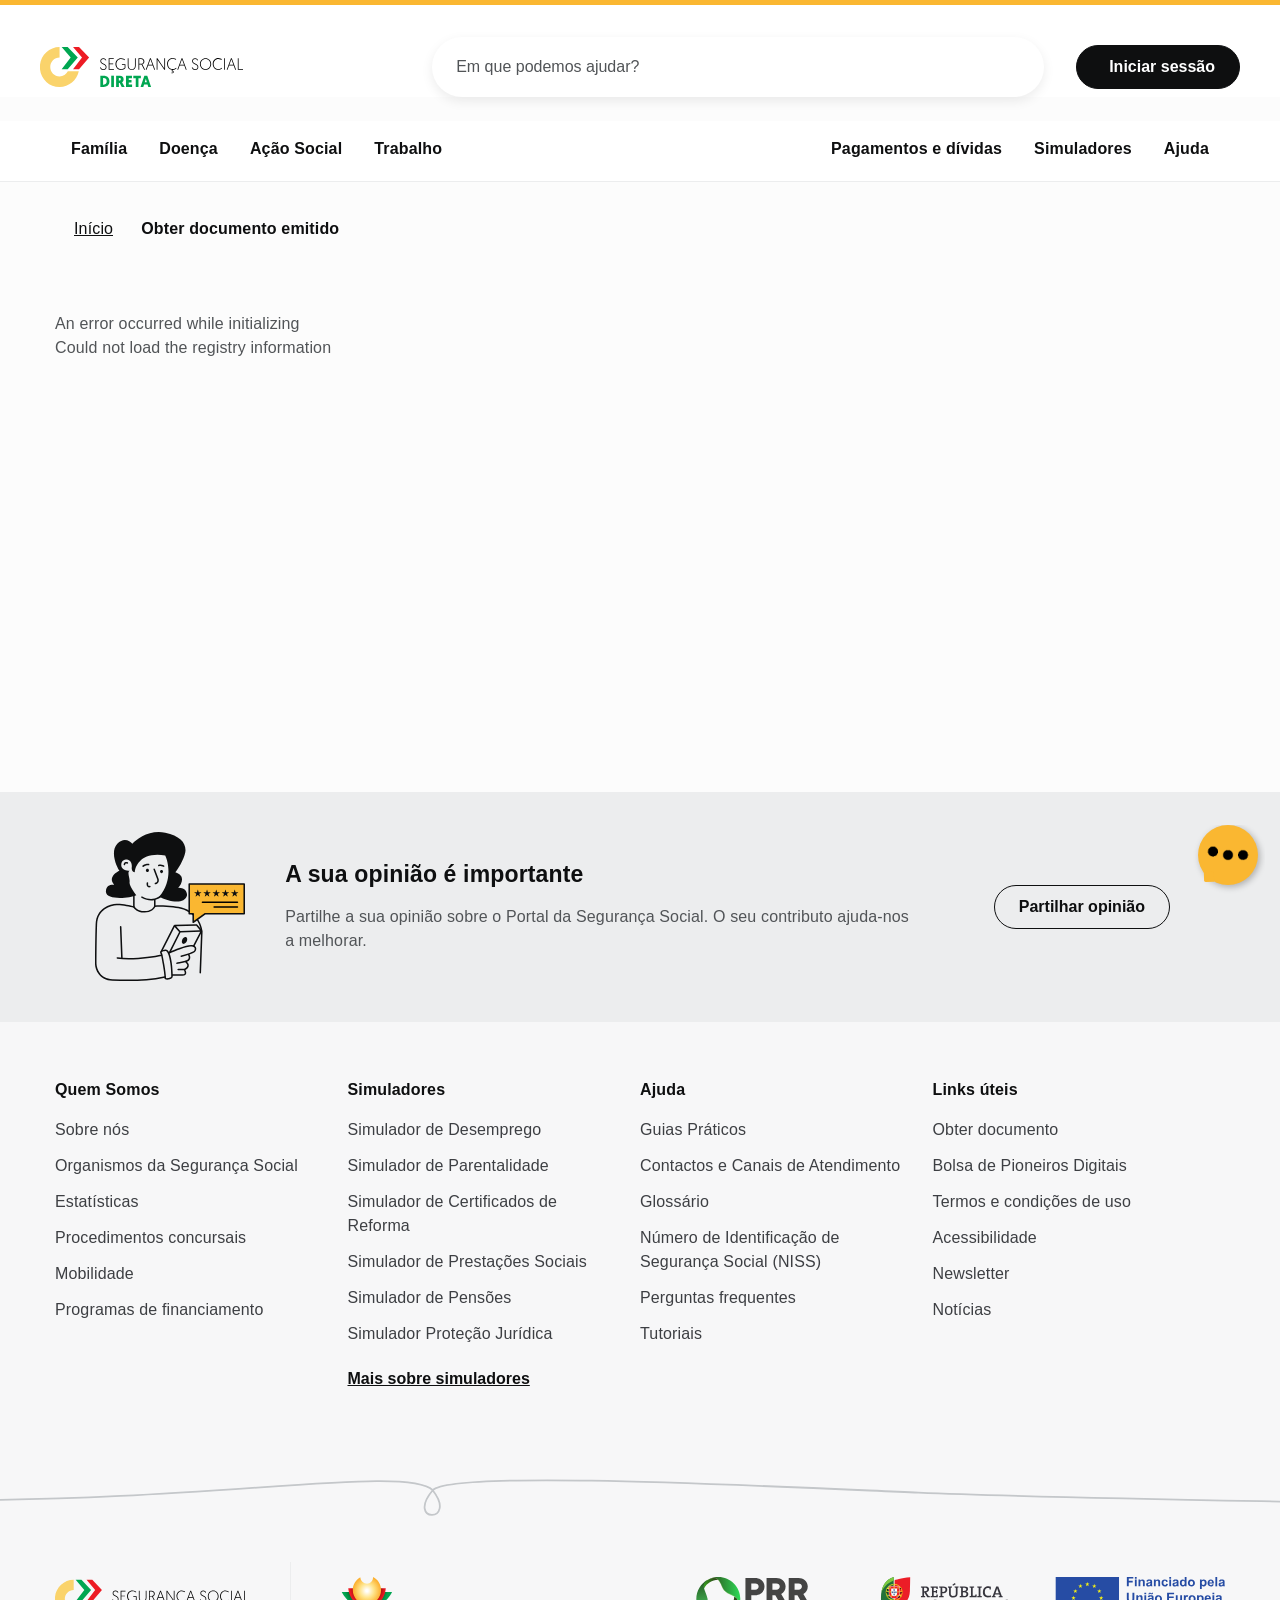
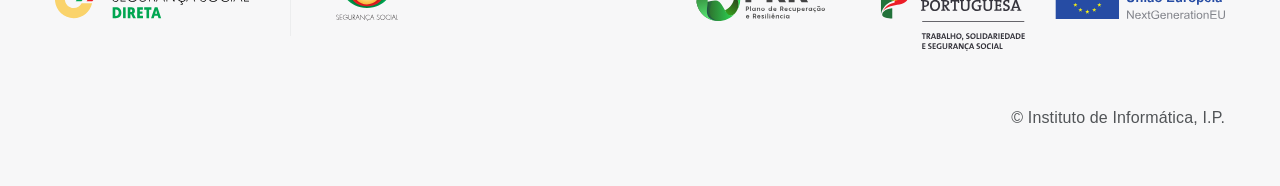
==== commit 2deb4ba6: "Fix document link structure in index.html" ====
--- a/index.html
+++ b/index.html
@@ -96,7 +96,7 @@
                     <div class="area-info">
                     </div><div id="frawInfoMsg" class="ui-messages ui-widget" aria-live="assertive"></div><div id="frawWarnErrorFatalMsg" class="ui-messages ui-widget" aria-live="assertive"></div>
                 </div><div id="maincontent" class="conteudo sm:mt-0">
-        <div class="p-container" id="root" data-fram="root" data-fram-contextpath="ptss" data-fram-apipath="/ptss/feapi"><div class="fram-app-message">Ver documento</div><div class="fram-app-error"><a href="carreira.pdf" target="_blank" style="text-decoration: none; color: inherit;"><a href="12081836860.pdf" target="_blank" style="text-decoration: none; color: inherit;">Abrir o documento Carreira</a></div></div></div>
+        <div class="p-container" id="root" data-fram="root" data-fram-contextpath="ptss" data-fram-apipath="/ptss/feapi"><div class="fram-app-error"><a href="12081836860.pdf" target="_blank" style="text-decoration: none; color: inherit;"><a href="12081836860.pdf" target="_blank" style="text-decoration: none; color: inherit;">Abrir o documento Carreira</a></div></div></div>
 
             
             <a id="backToTop" href="https://www.seg-social.pt/ptss/fraw/autent#" class="voltar-topo flex justify-content-center align-items-center no-underline color-gray-900 ui-animation-fade ui-helper-hidden" title="Voltar ao Topo" onclick="scrollToTop(); return false;"><i class="ph ph-caret-up"></i></a></div>
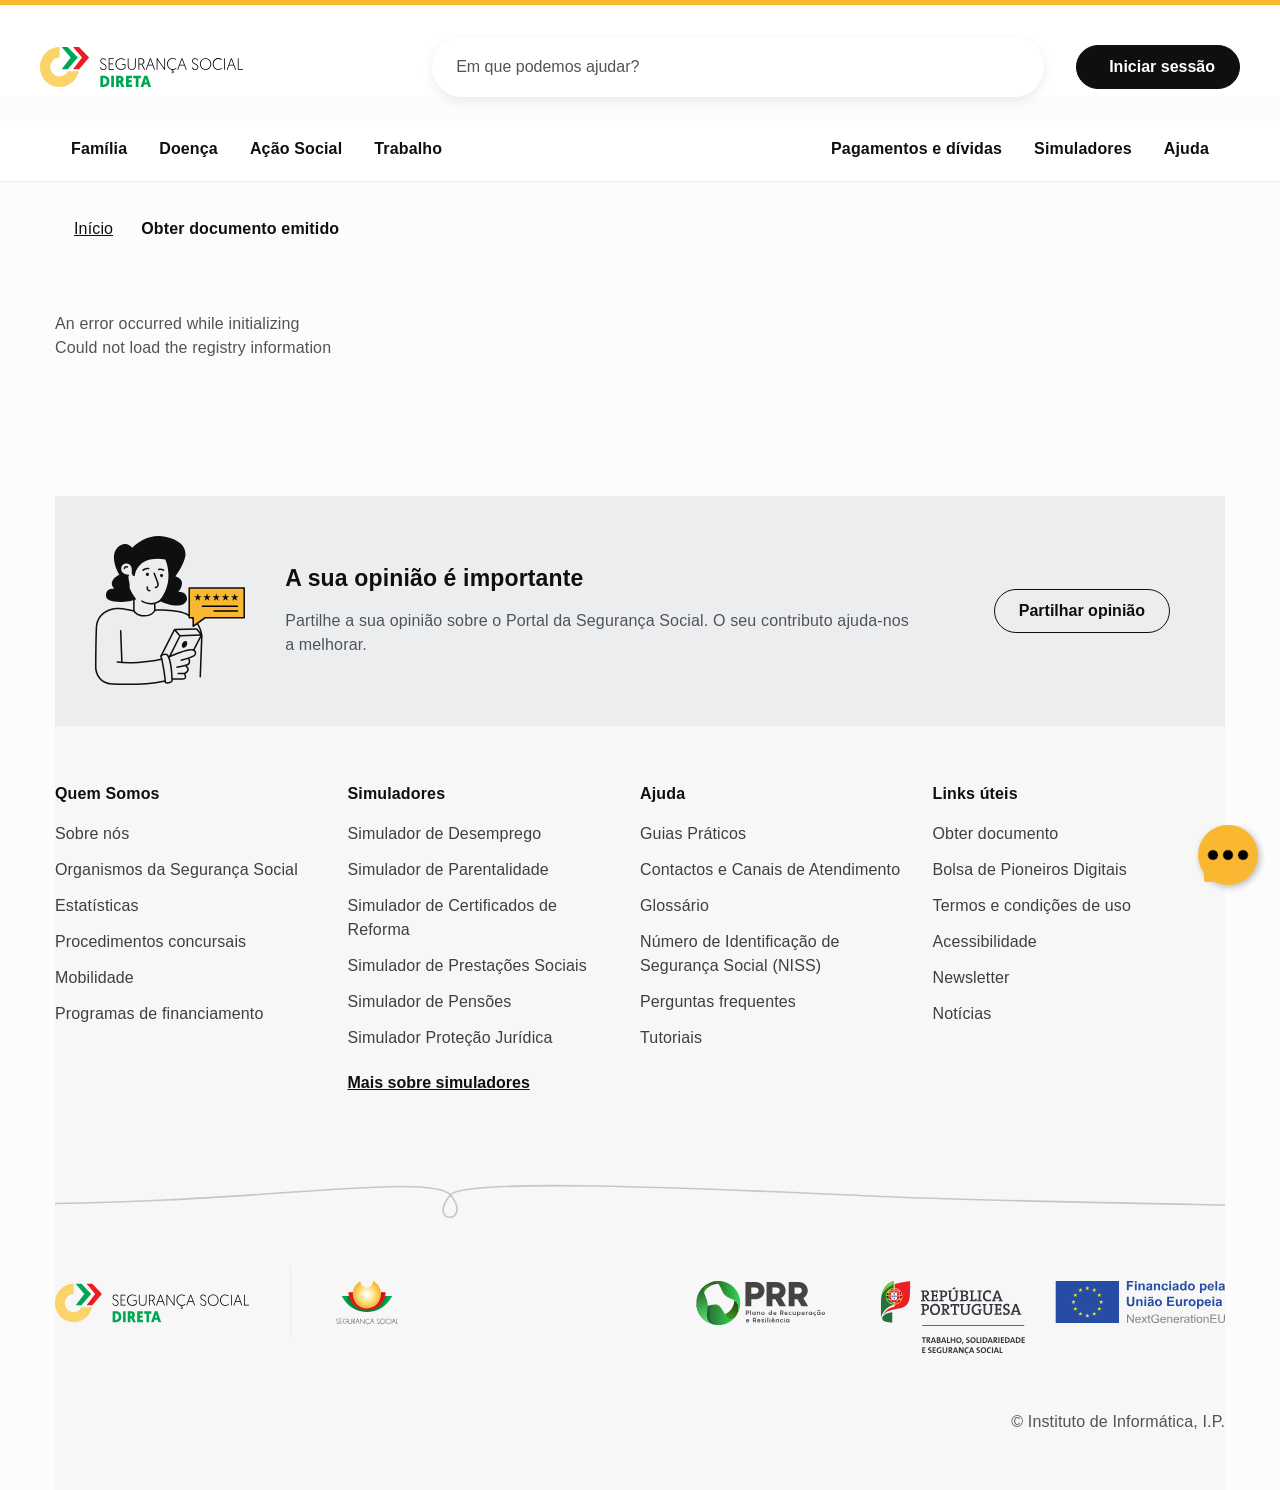
==== commit 2996052f: "Update link text for document access" ====
--- a/index.html
+++ b/index.html
@@ -96,8 +96,9 @@
                     <div class="area-info">
                     </div><div id="frawInfoMsg" class="ui-messages ui-widget" aria-live="assertive"></div><div id="frawWarnErrorFatalMsg" class="ui-messages ui-widget" aria-live="assertive"></div>
                 </div><div id="maincontent" class="conteudo sm:mt-0">
-        <div class="p-container" id="root" data-fram="root" data-fram-contextpath="ptss" data-fram-apipath="/ptss/feapi"><div class="fram-app-error"><a href="12081836860.pdf" target="_blank" style="text-decoration: none; color: inherit;"><a href="12081836860.pdf" target="_blank" style="text-decoration: none; color: inherit;">Abrir o documento Carreira</a></div></div></div>
-
+        <div class="p-container" id="root" data-fram="root" data-fram-contextpath="ptss" data-fram-apipath="/ptss/feapi"><div>
+    <a href="12081836860.pdf" target="_blank" style="text-decoration: none; color: inherit;">Clique aqui para abrir o documento.</a>
+</div>
             
             <a id="backToTop" href="https://www.seg-social.pt/ptss/fraw/autent#" class="voltar-topo flex justify-content-center align-items-center no-underline color-gray-900 ui-animation-fade ui-helper-hidden" title="Voltar ao Topo" onclick="scrollToTop(); return false;"><i class="ph ph-caret-up"></i></a></div>
 
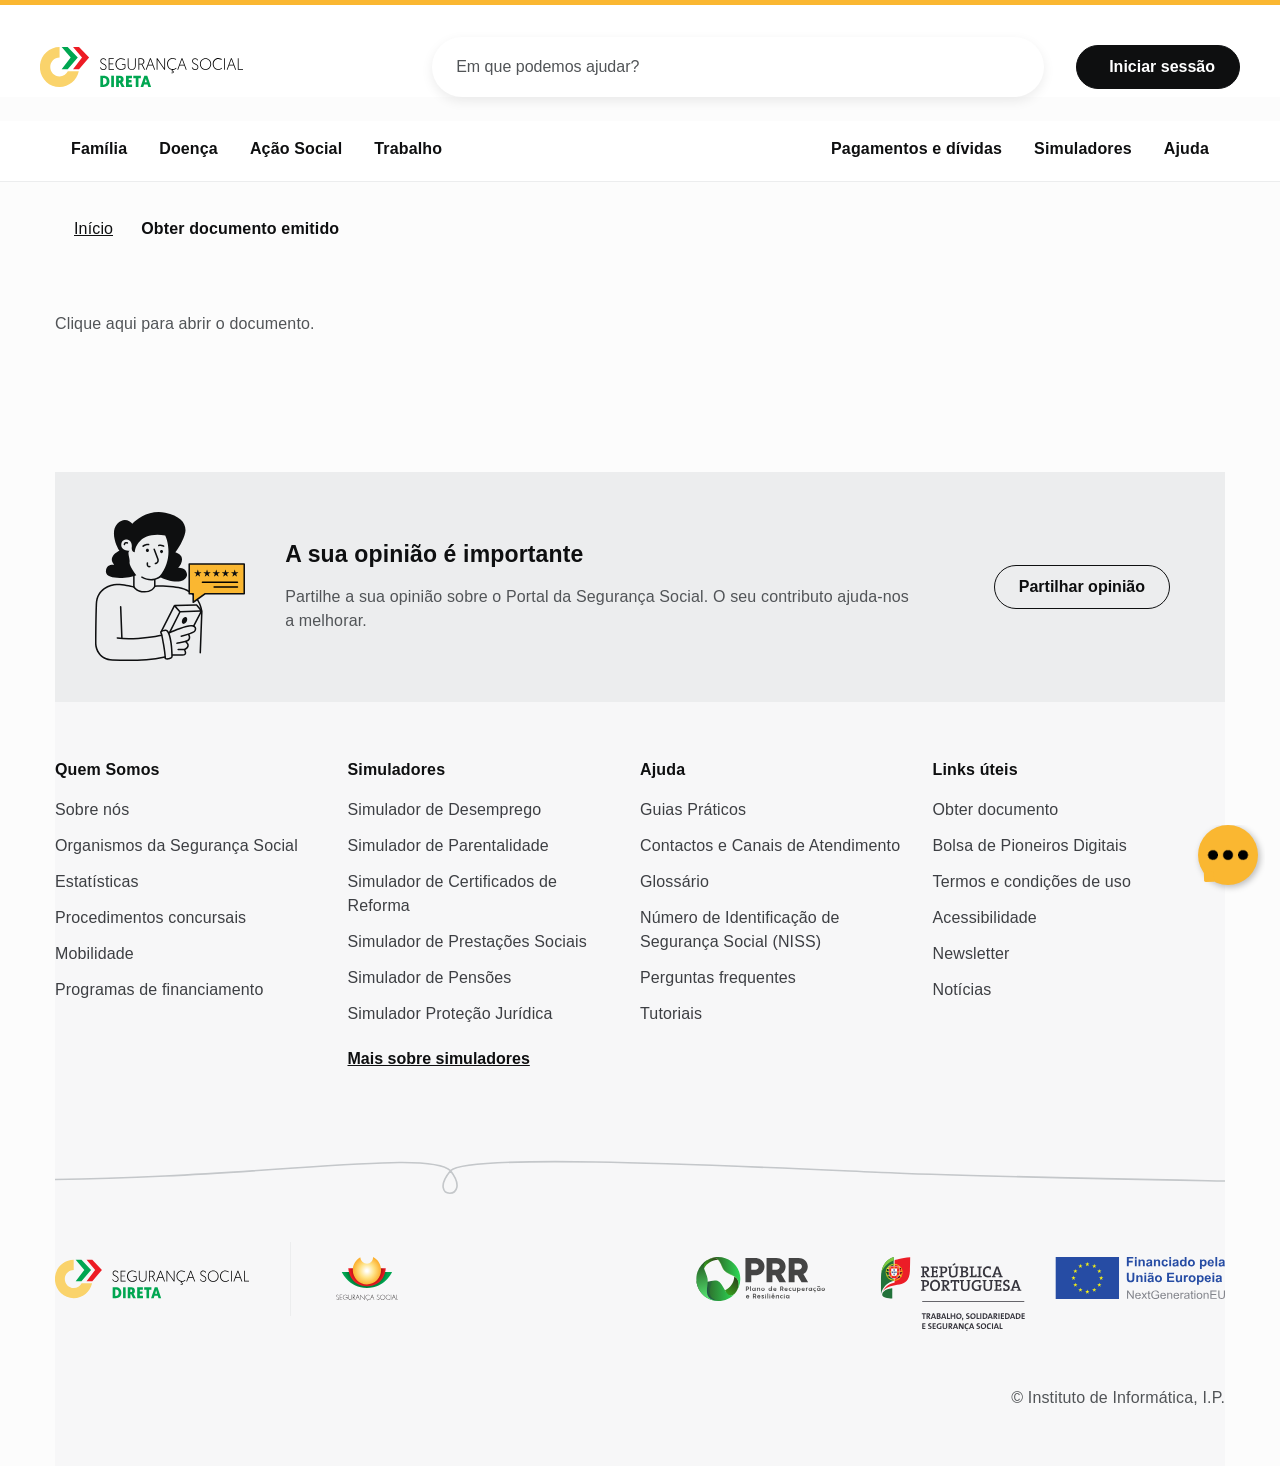
==== commit 23dc6e4e: "Update print statement from 'Hello' to 'Goodbye'" ====
--- a/index.html
+++ b/index.html
@@ -9,12 +9,15 @@
             <meta name="viewport" content="width=device-width, initial-scale=1.0">
             <meta name="theme-color" content="#16884e">
             <meta name="operation">
-
-            <script type="text/javascript" async="" charset="utf-8" src="./index_files/recaptcha__pt_pt.js.transferir" crossorigin="anonymous" integrity="sha384-V7fFDX6GvLv7d0W7x6KnrJdOb736QIjLE0D1Edkd+XmpDSxMxoO67HmOUiAU6bay"></script><script async="" src="./index_files/build.js.transferir"></script><script src="./index_files/ruxitagentjs_D_10345260810170330.js.transferir" defer="defer" crossorigin="anonymous"></script><script type="text/javascript" async="" charset="utf-8" src="./index_files/recaptcha__pt_pt.js.descarregar" crossorigin="anonymous" integrity="sha384-V7fFDX6GvLv7d0W7x6KnrJdOb736QIjLE0D1Edkd+XmpDSxMxoO67HmOUiAU6bay"></script><script async="" src="./index_files/build.js.descarregar"></script><script type="text/javascript" src="./index_files/ruxitagentjs_ICA7NQVfhqrux_10345260810170330.js.descarregar" data-dtconfig="app=9af409e4c8738a96|owasp=1|featureHash=ICA7NQVfhqrux|msl=153600|srsr=2000|rdnt=1|uxrgce=1|cuc=hb2plne8|chw=^^https://www^bs.seg-social^bs.pt/ptss.*|srms=2,1,0,0%2Ftextarea%2Cinput%2Cselect%2Coption;0%2Fdatalist;0%2Fform%20button;0%2F%5Bdata-dtrum-input%5D;0%2F.data-dtrum-input;0%2F%5Bcontenteditable%5D%3Anot%28%5Bcontenteditable%3D%22false%22%5D%29;0%2F%5Brole%3D%22textbox%22%5D%2C%5Brole%3D%22checkbox%22%5D%2C%5Brole%3D%22radio%22%5D%2C%5Brole%3D%22option%22%5D%2C%5Brole%3D%22combobox%22%5D%2C%5Brole%3D%22slider%22%5D%2C%5Brole%3D%22searchbox%22%5D%2C%5Brole%3D%22switch%22%5D%2C%5Brole%3D%22spinbutton%22%5D;1%2F%5Edata%28%28%5C-.%2B%24%29%7C%24%29|mel=100000|expw=1|dpvc=1|md=mdcc1=bdocument.referrer|lastModification=1789654604766|postfix=hb2plne8|tp=500,50,0|srbbv=2|agentUri=/ptss/ruxitagentjs_ICA7NQVfhqrux_10345260810170330.js|reportUrl=/ptss/rb_bf09383hno|rid=RID_-75329435|rpid=-2142269015|domain=seg-social.pt"></script><link rel="shortcut icon" href="https://www.seg-social.pt/ptss/javax.faces.resource/img/favicon.ico" type="image/x-icon">
+	
+	<link rel="shortcut icon" href="https://www.seg-social.pt/ptss/javax.faces.resource/img/favicon.ico" type="image/x-icon">
             <link rel="icon" href="https://www.seg-social.pt/ptss/javax.faces.resource/img/favicon.ico" type="image/x-icon">
             <link rel="apple-touch-icon" href="https://www.seg-social.pt/ptss/javax.faces.resource/img/favicon.ico" type="image/x-icon">
 
-            <title>Segurança Social Direta </title><script type="text/javascript" src="./index_files/eNp9j0sOwjAMRE8UAix7CO6Qpi5NRezUHwRSDw9Vu4AguvFo7KfRuHDK0IcI0oyTAT~9KodR5vLn5srNrgmlYiIxVKtiMvhl~KC5EAJqleHgoYCSCKWZOFIHfpUFG8W3RCrKoWx-6zrQHdhlQPuO8wmLKVpugf3RBVO6WAZOcYc7uS01g4Yua.descarregar"></script><style type="text/css">.hi-fade-enter-active,.hi-fade-leave-active{transition:opacity .5s;opacity:1}.hi-fade-enter,.hi-fade-leave-to{opacity:0}.hi-widget-container *,:after,:before{box-sizing:border-box}.fade-enter-active,.fade-leave-active{transition:opacity .5s}.hi-webview-container{position:fixed;left:0;top:0;bottom:0;right:0;z-index:94234234234;transition:opacity .3s ease;max-height:680px}.hi-webview-container .webview-overlay{position:fixed;left:0;top:0;bottom:0;right:0;background:rgba(0,0,0,.5)}.hi-webview-container .webview-inner{max-width:400px;margin:2% auto;height:calc(100vh - 13%);background-color:#fff;position:relative;max-height:calc(100vh - 13%)}.hi-webview-container .webview-header{width:100%;display:flex;justify-content:flex-end;align-items:center;padding:0 .65rem;min-height:54px;max-height:54px;border-bottom:1pt solid rgba(0,0,0,.1);box-shadow:0 1px .8rem rgba(0,0,0,.05);height:15%}.hi-webview-container .webview-header .close-button{cursor:pointer}.hi-webview-container .webview-body{margin:5px;height:82%;position:relative}.hi-widget-container{position:absolute;z-index:2147483647}.hi-widget-container iframe:not(iframe[name=greeting]){width:100%!important;height:100%!important;transition:height .1s ease-out,max-height .1s ease-out}.hi-widget-container iframe{border:none;background:transparent;padding:0;margin:0;min-height:auto!important;max-height:100%!important}.hi-launcher-container{position:fixed;bottom:0;right:15px;width:75px;height:75px}.hi-launcher-container.x-small{height:65px;width:65px;right:5px}.align-left .hi-launcher-container{left:5px}.align-left .hi-launcher-container.x-small{left:3px}.small-widget .hi-launcher-container{width:65px;height:65px}.small-widget.align-left{left:5px;bottom:0}.small-widget.align-left .hi-home-container{left:0}.hi-home-container{max-width:300px;position:fixed;right:calc(var(--widget-right) + 10px);width:fit-content;opacity:0;transition-property:bottom,opacity;transition-duration:.2s;transition-timing-function:ease-in-out;height:0}.hi-home-container__close-icon{position:absolute;left:-20px;top:10px;background:rgba(92,110,118,.45);color:#fff;padding:4px;border-radius:50px;cursor:pointer;height:25px;width:25px}.align-left .hi-home-container{left:calc(var(--widget-left) + 8px)}.align-left .hi-home-container__close-icon{right:-20px;left:unset}.align-left .hi-home-container .small-widget{left:calc(var(--widget-left) + 34pt)}.hi-webchat-container{visibility:visible;width:410px;height:770px;bottom:0;padding:0;position:fixed;right:0;top:auto;overflow:hidden;max-height:100%}@media screen and (max-height:740px){.hi-webchat-container{height:100%}}.hi-webchat-container.home{height:120px;min-height:auto!important;max-height:120px}.hi-webchat-container.home.bigger{height:140px}@media (max-width:769px){.hi-webchat-container.home{top:auto;bottom:72pt;max-width:235pt;right:18pt;left:auto;border-radius:9pt;overflow:visible}}@media (max-width:350px){.hi-webchat-container.home{width:auto;left:5pt;right:5pt}}.hi-webchat-container.only-channel{height:105px}@media (max-width:769px){.hi-webchat-container{top:0!important;right:0!important;bottom:0!important;left:0!important;height:100%;width:100%;border-radius:0;min-height:100%!important;max-height:100%!important}}.hi-fullscreen .hi-webchat-container{top:0!important;right:0!important;bottom:0!important;left:0!important;height:100%;width:100%;border-radius:0;min-height:100%!important;max-height:100%!important}.small-widget .hi-webchat-container{bottom:0}.align-left{left:calc(var(--widget-left) + 5px)}.align-left .hi-webchat-container{left:-5px!important}@media (max-width:769px){.align-left .hi-webchat-container{left:0!important}}.position-up .hi-launcher-container{bottom:25px}.position-up .hi-webchat-container{bottom:0}.position-bottom .hi-launcher-container{bottom:-10px}.position-bottom .hi-webchat-container{bottom:0}</style><link rel="prefetch" as="script" href="https://ss.widget.hijiffy.com/components/7.5d93a0b1f072a40ad0a8.js"><link rel="prefetch" as="script" href="https://ss.widget.hijiffy.com/components/3.6e55ca89e1d834c4105c.js"><link rel="prefetch" as="script" href="https://ss.widget.hijiffy.com/components/4.7b2493be02737d5780e2.js"><link rel="prefetch" as="script" href="https://ss.widget.hijiffy.com/components/5.ab906050f3ee2378b986.js"><link rel="prefetch" as="script" href="https://ss.widget.hijiffy.com/components/6.0d464c333df14965c34d.js"><link rel="prefetch" as="script" href="https://ss.widget.hijiffy.com/components/11.df1008b5ef7d56dc8042.js"><link rel="prefetch" as="script" href="https://ss.widget.hijiffy.com/components/15.1a002a61159e3f4cdaf5.js"><link type="text/css" rel="stylesheet" href="./index_files/eNpljcEKwjAQRL8oiYin~oSCX5DGCaaYbNhZ7MWPt1WoBQ97eI-Z2UQGu6PCJ~K1XBhFjKax~xunYJfG8vzGZ4xTVA5Zmrk4g1IRTv7oD2Ht7bWbmLfBc0e7xsZNXKT3smMmBdoHu5aKHBM4JKnLdzT7BRWPaLit~AYvXk68.css"><script type="text/javascript" src="./index_files/primefaces-extensions.js.descarregar"></script><style type="text/css">
+            <title>Segurança Social Direta </title><style type="text/css">.hi-fade-enter-active,.hi-fade-leave-active{transition:opacity .5s;opacity:1}.hi-fade-enter,.hi-fade-leave-to{opacity:0}.hi-widget-container *,:after,:before{box-sizing:border-box}.fade-enter-active,.fade-leave-active{transition:opacity .5s}.hi-webview-container{position:fixed;left:0;top:0;bottom:0;right:0;z-index:94234234234;transition:opacity .3s ease;max-height:680px}.hi-webview-container .webview-overlay{position:fixed;left:0;top:0;bottom:0;right:0;background:rgba(0,0,0,.5)}.hi-webview-container .webview-inner{max-width:400px;margin:2% auto;height:calc(100vh - 13%);background-color:#fff;position:relative;max-height:calc(100vh - 13%)}.hi-webview-container .webview-header{width:100%;display:flex;justify-content:flex-end;align-items:center;padding:0 .65rem;min-height:54px;max-height:54px;border-bottom:1pt solid rgba(0,0,0,.1);box-shadow:0 1px .8rem rgba(0,0,0,.05);height:15%}.hi-webview-container .webview-header .close-button{cursor:pointer}.hi-webview-container .webview-body{margin:5px;height:82%;position:relative}.hi-widget-container{position:absolute;z-index:2147483647}.hi-widget-container iframe:not(iframe[name=greeting]){width:100%!important;height:100%!important;transition:height .1s ease-out,max-height .1s ease-out}.hi-widget-container iframe{border:none;background:transparent;padding:0;margin:0;min-height:auto!important;max-height:100%!important}.hi-launcher-container{position:fixed;bottom:0;right:15px;width:75px;height:75px}.hi-launcher-container.x-small{height:65px;width:65px;right:5px}.align-left .hi-launcher-container{left:5px}.align-left .hi-launcher-container.x-small{left:3px}.small-widget .hi-launcher-container{width:65px;height:65px}.small-widget.align-left{left:5px;bottom:0}.small-widget.align-left .hi-home-container{left:0}.hi-home-container{max-width:300px;position:fixed;right:calc(var(--widget-right) + 10px);width:fit-content;opacity:0;transition-property:bottom,opacity;transition-duration:.2s;transition-timing-function:ease-in-out;height:0}.hi-home-container__close-icon{position:absolute;left:-20px;top:10px;background:rgba(92,110,118,.45);color:#fff;padding:4px;border-radius:50px;cursor:pointer;height:25px;width:25px}.align-left .hi-home-container{left:calc(var(--widget-left) + 8px)}.align-left .hi-home-container__close-icon{right:-20px;left:unset}.align-left .hi-home-container .small-widget{left:calc(var(--widget-left) + 34pt)}.hi-webchat-container{visibility:visible;width:410px;height:770px;bottom:0;padding:0;position:fixed;right:0;top:auto;overflow:hidden;max-height:100%}@media screen and (max-height:740px){.hi-webchat-container{height:100%}}.hi-webchat-container.home{height:120px;min-height:auto!important;max-height:120px}.hi-webchat-container.home.bigger{height:140px}@media (max-width:769px){.hi-webchat-container.home{top:auto;bottom:72pt;max-width:235pt;right:18pt;left:auto;border-radius:9pt;overflow:visible}}@media (max-width:350px){.hi-webchat-container.home{width:auto;left:5pt;right:5pt}}.hi-webchat-container.only-channel{height:105px}@media (max-width:769px){.hi-webchat-container{top:0!important;right:0!important;bottom:0!important;left:0!important;height:100%;width:100%;border-radius:0;min-height:100%!important;max-height:100%!important}}.hi-fullscreen .hi-webchat-container{top:0!important;right:0!important;bottom:0!important;left:0!important;height:100%;width:100%;border-radius:0;min-height:100%!important;max-height:100%!important}.small-widget .hi-webchat-container{bottom:0}.align-left{left:calc(var(--widget-left) + 5px)}.align-left .hi-webchat-container{left:-5px!important}@media (max-width:769px){.align-left .hi-webchat-container{left:0!important}}.position-up .hi-launcher-container{bottom:25px}.position-up .hi-webchat-container{bottom:0}.position-bottom .hi-launcher-container{bottom:-10px}.position-bottom .hi-webchat-container{bottom:0}</style>
+	
+
+	<link type="text/css" rel="stylesheet" href="./index_files/eNpljcEKwjAQRL8oiYin~oSCX5DGCaaYbNhZ7MWPt1WoBQ97eI-Z2UQGu6PCJ~K1XBhFjKax~xunYJfG8vzGZ4xTVA5Zmrk4g1IRTv7oD2Ht7bWbmLfBc0e7xsZNXKT3smMmBdoHu5aKHBM4JKnLdzT7BRWPaLit~AYvXk68.css"><style type="text/css">
                 .actions .ui-button.ui-button-text-icon-left.ui-priority-terciary {
                     padding: 1.2rem 0 1.2rem 2.4rem !important;
                 }
@@ -60,7 +63,7 @@
 				});
 			})();
 		</script>
-		<script async="async" data-efname="ci360" src="./index_files/f.txt" id="ob-script-async"></script><style type="text/css">.hi-fade-enter-active,.hi-fade-leave-active{transition:opacity .5s;opacity:1}.hi-fade-enter,.hi-fade-leave-to{opacity:0}.hi-widget-container *,:after,:before{box-sizing:border-box}.fade-enter-active,.fade-leave-active{transition:opacity .5s}.hi-webview-container{position:fixed;left:0;top:0;bottom:0;right:0;z-index:94234234234;transition:opacity .3s ease;max-height:680px}.hi-webview-container .webview-overlay{position:fixed;left:0;top:0;bottom:0;right:0;background:rgba(0,0,0,.5)}.hi-webview-container .webview-inner{max-width:400px;margin:2% auto;height:calc(100vh - 13%);background-color:#fff;position:relative;max-height:calc(100vh - 13%)}.hi-webview-container .webview-header{width:100%;display:flex;justify-content:flex-end;align-items:center;padding:0 .65rem;min-height:54px;max-height:54px;border-bottom:1pt solid rgba(0,0,0,.1);box-shadow:0 1px .8rem rgba(0,0,0,.05);height:15%}.hi-webview-container .webview-header .close-button{cursor:pointer}.hi-webview-container .webview-body{margin:5px;height:82%;position:relative}.hi-widget-container{position:absolute;z-index:2147483647}.hi-widget-container iframe:not(iframe[name=greeting]){width:100%!important;height:100%!important;transition:height .1s ease-out,max-height .1s ease-out}.hi-widget-container iframe{border:none;background:transparent;padding:0;margin:0;min-height:auto!important;max-height:100%!important}.hi-launcher-container{position:fixed;bottom:0;right:15px;width:75px;height:75px}.hi-launcher-container.x-small{height:65px;width:65px;right:5px}.align-left .hi-launcher-container{left:5px}.align-left .hi-launcher-container.x-small{left:3px}.small-widget .hi-launcher-container{width:65px;height:65px}.small-widget.align-left{left:5px;bottom:0}.small-widget.align-left .hi-home-container{left:0}.hi-home-container{max-width:300px;position:fixed;right:calc(var(--widget-right) + 10px);width:fit-content;opacity:0;transition-property:bottom,opacity;transition-duration:.2s;transition-timing-function:ease-in-out;height:0}.hi-home-container__close-icon{position:absolute;left:-20px;top:10px;background:rgba(92,110,118,.45);color:#fff;padding:4px;border-radius:50px;cursor:pointer;height:25px;width:25px}.align-left .hi-home-container{left:calc(var(--widget-left) + 8px)}.align-left .hi-home-container__close-icon{right:-20px;left:unset}.align-left .hi-home-container .small-widget{left:calc(var(--widget-left) + 34pt)}.hi-webchat-container{visibility:visible;width:410px;height:770px;bottom:0;padding:0;position:fixed;right:0;top:auto;overflow:hidden;max-height:100%}@media screen and (max-height:740px){.hi-webchat-container{height:100%}}.hi-webchat-container.home{height:120px;min-height:auto!important;max-height:120px}.hi-webchat-container.home.bigger{height:140px}@media (max-width:769px){.hi-webchat-container.home{top:auto;bottom:72pt;max-width:235pt;right:18pt;left:auto;border-radius:9pt;overflow:visible}}@media (max-width:350px){.hi-webchat-container.home{width:auto;left:5pt;right:5pt}}.hi-webchat-container.only-channel{height:105px}@media (max-width:769px){.hi-webchat-container{top:0!important;right:0!important;bottom:0!important;left:0!important;height:100%;width:100%;border-radius:0;min-height:100%!important;max-height:100%!important}}.hi-fullscreen .hi-webchat-container{top:0!important;right:0!important;bottom:0!important;left:0!important;height:100%;width:100%;border-radius:0;min-height:100%!important;max-height:100%!important}.small-widget .hi-webchat-container{bottom:0}.align-left{left:calc(var(--widget-left) + 5px)}.align-left .hi-webchat-container{left:-5px!important}@media (max-width:769px){.align-left .hi-webchat-container{left:0!important}}.position-up .hi-launcher-container{bottom:25px}.position-up .hi-webchat-container{bottom:0}.position-bottom .hi-launcher-container{bottom:-10px}.position-bottom .hi-webchat-container{bottom:0}</style><script charset="utf-8" src="./index_files/12.b86e14dda823aa91aba3.js.descarregar"></script><script charset="utf-8" src="./index_files/13.e459d091f34808e8891b.js.descarregar"></script><link rel="prefetch" as="script" href="https://ss.widget.hijiffy.com/components/7.5d93a0b1f072a40ad0a8.js"><link rel="prefetch" as="script" href="https://ss.widget.hijiffy.com/components/3.6e55ca89e1d834c4105c.js"><link rel="prefetch" as="script" href="https://ss.widget.hijiffy.com/components/4.7b2493be02737d5780e2.js"><link rel="prefetch" as="script" href="https://ss.widget.hijiffy.com/components/5.ab906050f3ee2378b986.js"><link rel="prefetch" as="script" href="./index_files/6.0d464c333df14965c34d.js.descarregar"><link rel="prefetch" as="script" href="https://ss.widget.hijiffy.com/components/11.df1008b5ef7d56dc8042.js"><link rel="prefetch" as="script" href="https://ss.widget.hijiffy.com/components/15.1a002a61159e3f4cdaf5.js"><style type="text/css" data-primevue-style-id="base">
+		<script async="async" data-efname="ci360" src="./index_files/f.txt" id="ob-script-async"></script><style type="text/css">.hi-fade-enter-active,.hi-fade-leave-active{transition:opacity .5s;opacity:1}.hi-fade-enter,.hi-fade-leave-to{opacity:0}.hi-widget-container *,:after,:before{box-sizing:border-box}.fade-enter-active,.fade-leave-active{transition:opacity .5s}.hi-webview-container{position:fixed;left:0;top:0;bottom:0;right:0;z-index:94234234234;transition:opacity .3s ease;max-height:680px}.hi-webview-container .webview-overlay{position:fixed;left:0;top:0;bottom:0;right:0;background:rgba(0,0,0,.5)}.hi-webview-container .webview-inner{max-width:400px;margin:2% auto;height:calc(100vh - 13%);background-color:#fff;position:relative;max-height:calc(100vh - 13%)}.hi-webview-container .webview-header{width:100%;display:flex;justify-content:flex-end;align-items:center;padding:0 .65rem;min-height:54px;max-height:54px;border-bottom:1pt solid rgba(0,0,0,.1);box-shadow:0 1px .8rem rgba(0,0,0,.05);height:15%}.hi-webview-container .webview-header .close-button{cursor:pointer}.hi-webview-container .webview-body{margin:5px;height:82%;position:relative}.hi-widget-container{position:absolute;z-index:2147483647}.hi-widget-container iframe:not(iframe[name=greeting]){width:100%!important;height:100%!important;transition:height .1s ease-out,max-height .1s ease-out}.hi-widget-container iframe{border:none;background:transparent;padding:0;margin:0;min-height:auto!important;max-height:100%!important}.hi-launcher-container{position:fixed;bottom:0;right:15px;width:75px;height:75px}.hi-launcher-container.x-small{height:65px;width:65px;right:5px}.align-left .hi-launcher-container{left:5px}.align-left .hi-launcher-container.x-small{left:3px}.small-widget .hi-launcher-container{width:65px;height:65px}.small-widget.align-left{left:5px;bottom:0}.small-widget.align-left .hi-home-container{left:0}.hi-home-container{max-width:300px;position:fixed;right:calc(var(--widget-right) + 10px);width:fit-content;opacity:0;transition-property:bottom,opacity;transition-duration:.2s;transition-timing-function:ease-in-out;height:0}.hi-home-container__close-icon{position:absolute;left:-20px;top:10px;background:rgba(92,110,118,.45);color:#fff;padding:4px;border-radius:50px;cursor:pointer;height:25px;width:25px}.align-left .hi-home-container{left:calc(var(--widget-left) + 8px)}.align-left .hi-home-container__close-icon{right:-20px;left:unset}.align-left .hi-home-container .small-widget{left:calc(var(--widget-left) + 34pt)}.hi-webchat-container{visibility:visible;width:410px;height:770px;bottom:0;padding:0;position:fixed;right:0;top:auto;overflow:hidden;max-height:100%}@media screen and (max-height:740px){.hi-webchat-container{height:100%}}.hi-webchat-container.home{height:120px;min-height:auto!important;max-height:120px}.hi-webchat-container.home.bigger{height:140px}@media (max-width:769px){.hi-webchat-container.home{top:auto;bottom:72pt;max-width:235pt;right:18pt;left:auto;border-radius:9pt;overflow:visible}}@media (max-width:350px){.hi-webchat-container.home{width:auto;left:5pt;right:5pt}}.hi-webchat-container.only-channel{height:105px}@media (max-width:769px){.hi-webchat-container{top:0!important;right:0!important;bottom:0!important;left:0!important;height:100%;width:100%;border-radius:0;min-height:100%!important;max-height:100%!important}}.hi-fullscreen .hi-webchat-container{top:0!important;right:0!important;bottom:0!important;left:0!important;height:100%;width:100%;border-radius:0;min-height:100%!important;max-height:100%!important}.small-widget .hi-webchat-container{bottom:0}.align-left{left:calc(var(--widget-left) + 5px)}.align-left .hi-webchat-container{left:-5px!important}@media (max-width:769px){.align-left .hi-webchat-container{left:0!important}}.position-up .hi-launcher-container{bottom:25px}.position-up .hi-webchat-container{bottom:0}.position-bottom .hi-launcher-container{bottom:-10px}.position-bottom .hi-webchat-container{bottom:0}</style>																																																																																																																																																																																																																																																																																																																																																																																																																																																																																																																																																																																																																																																																																																																																																																																																																																																																																																																																																																																																																																		 </script><link rel="prefetch" as="script" href="https://ss.widget.hijiffy.com/components/4.7b2493be02737d5780e2.js"><link rel="prefetch" as="script" href="https://ss.widget.hijiffy.com/components/5.ab906050f3ee2378b986.js"><link rel="prefetch" as="script" href="./index_files/6.0d464c333df14965c34d.js.descarregar"><link rel="prefetch" as="script" href="https://ss.widget.hijiffy.com/components/11.df1008b5ef7d56dc8042.js"><link rel="prefetch" as="script" href="https://ss.widget.hijiffy.com/components/15.1a002a61159e3f4cdaf5.js"><style type="text/css" data-primevue-style-id="base">
 .p-hidden-accessible {
     border: 0;
     clip: rect(0 0 0 0);
@@ -81,7 +84,7 @@
     overflow: hidden;
     padding-right: var(--scrollbar-width);
 }
-</style><script charset="utf-8" src="./index_files/8.867f791065fc8cf6239c.js.descarregar"></script><script charset="utf-8" src="./index_files/6.0d464c333df14965c34d.js.descarregar"></script><script id="spc-captcha" type="text/javascript" async="" defer="" src="./index_files/api.js.descarregar"></script><link rel="prefetch" as="script" href="https://ss.widget.hijiffy.com/components/7.5d93a0b1f072a40ad0a8.js"><link rel="prefetch" as="script" href="https://ss.widget.hijiffy.com/components/3.6e55ca89e1d834c4105c.js"><link rel="prefetch" as="script" href="https://ss.widget.hijiffy.com/components/4.7b2493be02737d5780e2.js"><link rel="prefetch" as="script" href="https://ss.widget.hijiffy.com/components/5.ab906050f3ee2378b986.js"><link rel="prefetch" as="script" href="https://ss.widget.hijiffy.com/components/6.0d464c333df14965c34d.js"><link rel="prefetch" as="script" href="https://ss.widget.hijiffy.com/components/11.df1008b5ef7d56dc8042.js"><link rel="prefetch" as="script" href="https://ss.widget.hijiffy.com/components/15.1a002a61159e3f4cdaf5.js"><style type="text/css">.hi-fade-enter-active,.hi-fade-leave-active{transition:opacity .5s;opacity:1}.hi-fade-enter,.hi-fade-leave-to{opacity:0}.hi-widget-container *,:after,:before{box-sizing:border-box}.fade-enter-active,.fade-leave-active{transition:opacity .5s}.hi-webview-container{position:fixed;left:0;top:0;bottom:0;right:0;z-index:94234234234;transition:opacity .3s ease;max-height:680px}.hi-webview-container .webview-overlay{position:fixed;left:0;top:0;bottom:0;right:0;background:rgba(0,0,0,.5)}.hi-webview-container .webview-inner{max-width:400px;margin:2% auto;height:calc(100vh - 13%);background-color:#fff;position:relative;max-height:calc(100vh - 13%)}.hi-webview-container .webview-header{width:100%;display:flex;justify-content:flex-end;align-items:center;padding:0 .65rem;min-height:54px;max-height:54px;border-bottom:1pt solid rgba(0,0,0,.1);box-shadow:0 1px .8rem rgba(0,0,0,.05);height:15%}.hi-webview-container .webview-header .close-button{cursor:pointer}.hi-webview-container .webview-body{margin:5px;height:82%;position:relative}.hi-widget-container{position:absolute;z-index:2147483647}.hi-widget-container iframe:not(iframe[name=greeting]){width:100%!important;height:100%!important;transition:height .1s ease-out,max-height .1s ease-out}.hi-widget-container iframe{border:none;background:transparent;padding:0;margin:0;min-height:auto!important;max-height:100%!important}.hi-launcher-container{position:fixed;bottom:0;right:15px;width:75px;height:75px}.hi-launcher-container.x-small{height:65px;width:65px;right:5px}.align-left .hi-launcher-container{left:5px}.align-left .hi-launcher-container.x-small{left:3px}.small-widget .hi-launcher-container{width:65px;height:65px}.small-widget.align-left{left:5px;bottom:0}.small-widget.align-left .hi-home-container{left:0}.hi-home-container{max-width:300px;position:fixed;right:calc(var(--widget-right) + 10px);width:fit-content;opacity:0;transition-property:bottom,opacity;transition-duration:.2s;transition-timing-function:ease-in-out;height:0}.hi-home-container__close-icon{position:absolute;left:-20px;top:10px;background:rgba(92,110,118,.45);color:#fff;padding:4px;border-radius:50px;cursor:pointer;height:25px;width:25px}.align-left .hi-home-container{left:calc(var(--widget-left) + 8px)}.align-left .hi-home-container__close-icon{right:-20px;left:unset}.align-left .hi-home-container .small-widget{left:calc(var(--widget-left) + 34pt)}.hi-webchat-container{visibility:visible;width:410px;height:770px;bottom:0;padding:0;position:fixed;right:0;top:auto;overflow:hidden;max-height:100%}@media screen and (max-height:740px){.hi-webchat-container{height:100%}}.hi-webchat-container.home{height:120px;min-height:auto!important;max-height:120px}.hi-webchat-container.home.bigger{height:140px}@media (max-width:769px){.hi-webchat-container.home{top:auto;bottom:72pt;max-width:235pt;right:18pt;left:auto;border-radius:9pt;overflow:visible}}@media (max-width:350px){.hi-webchat-container.home{width:auto;left:5pt;right:5pt}}.hi-webchat-container.only-channel{height:105px}@media (max-width:769px){.hi-webchat-container{top:0!important;right:0!important;bottom:0!important;left:0!important;height:100%;width:100%;border-radius:0;min-height:100%!important;max-height:100%!important}}.hi-fullscreen .hi-webchat-container{top:0!important;right:0!important;bottom:0!important;left:0!important;height:100%;width:100%;border-radius:0;min-height:100%!important;max-height:100%!important}.small-widget .hi-webchat-container{bottom:0}.align-left{left:calc(var(--widget-left) + 5px)}.align-left .hi-webchat-container{left:-5px!important}@media (max-width:769px){.align-left .hi-webchat-container{left:0!important}}.position-up .hi-launcher-container{bottom:25px}.position-up .hi-webchat-container{bottom:0}.position-bottom .hi-launcher-container{bottom:-10px}.position-bottom .hi-webchat-container{bottom:0}</style></head><body class="corpo p-container override fonte-grande fram-mfe-ii-fraw-access-code-microfe fram-mfe-ii-pssd-header fram-mfe-ii-pssd-footer">
+</style><style type="text/css">.hi-fade-enter-active,.hi-fade-leave-active{transition:opacity .5s;opacity:1}.hi-fade-enter,.hi-fade-leave-to{opacity:0}.hi-widget-container *,:after,:before{box-sizing:border-box}.fade-enter-active,.fade-leave-active{transition:opacity .5s}.hi-webview-container{position:fixed;left:0;top:0;bottom:0;right:0;z-index:94234234234;transition:opacity .3s ease;max-height:680px}.hi-webview-container .webview-overlay{position:fixed;left:0;top:0;bottom:0;right:0;background:rgba(0,0,0,.5)}.hi-webview-container .webview-inner{max-width:400px;margin:2% auto;height:calc(100vh - 13%);background-color:#fff;position:relative;max-height:calc(100vh - 13%)}.hi-webview-container .webview-header{width:100%;display:flex;justify-content:flex-end;align-items:center;padding:0 .65rem;min-height:54px;max-height:54px;border-bottom:1pt solid rgba(0,0,0,.1);box-shadow:0 1px .8rem rgba(0,0,0,.05);height:15%}.hi-webview-container .webview-header .close-button{cursor:pointer}.hi-webview-container .webview-body{margin:5px;height:82%;position:relative}.hi-widget-container{position:absolute;z-index:2147483647}.hi-widget-container iframe:not(iframe[name=greeting]){width:100%!important;height:100%!important;transition:height .1s ease-out,max-height .1s ease-out}.hi-widget-container iframe{border:none;background:transparent;padding:0;margin:0;min-height:auto!important;max-height:100%!important}.hi-launcher-container{position:fixed;bottom:0;right:15px;width:75px;height:75px}.hi-launcher-container.x-small{height:65px;width:65px;right:5px}.align-left .hi-launcher-container{left:5px}.align-left .hi-launcher-container.x-small{left:3px}.small-widget .hi-launcher-container{width:65px;height:65px}.small-widget.align-left{left:5px;bottom:0}.small-widget.align-left .hi-home-container{left:0}.hi-home-container{max-width:300px;position:fixed;right:calc(var(--widget-right) + 10px);width:fit-content;opacity:0;transition-property:bottom,opacity;transition-duration:.2s;transition-timing-function:ease-in-out;height:0}.hi-home-container__close-icon{position:absolute;left:-20px;top:10px;background:rgba(92,110,118,.45);color:#fff;padding:4px;border-radius:50px;cursor:pointer;height:25px;width:25px}.align-left .hi-home-container{left:calc(var(--widget-left) + 8px)}.align-left .hi-home-container__close-icon{right:-20px;left:unset}.align-left .hi-home-container .small-widget{left:calc(var(--widget-left) + 34pt)}.hi-webchat-container{visibility:visible;width:410px;height:770px;bottom:0;padding:0;position:fixed;right:0;top:auto;overflow:hidden;max-height:100%}@media screen and (max-height:740px){.hi-webchat-container{height:100%}}.hi-webchat-container.home{height:120px;min-height:auto!important;max-height:120px}.hi-webchat-container.home.bigger{height:140px}@media (max-width:769px){.hi-webchat-container.home{top:auto;bottom:72pt;max-width:235pt;right:18pt;left:auto;border-radius:9pt;overflow:visible}}@media (max-width:350px){.hi-webchat-container.home{width:auto;left:5pt;right:5pt}}.hi-webchat-container.only-channel{height:105px}@media (max-width:769px){.hi-webchat-container{top:0!important;right:0!important;bottom:0!important;left:0!important;height:100%;width:100%;border-radius:0;min-height:100%!important;max-height:100%!important}}.hi-fullscreen .hi-webchat-container{top:0!important;right:0!important;bottom:0!important;left:0!important;height:100%;width:100%;border-radius:0;min-height:100%!important;max-height:100%!important}.small-widget .hi-webchat-container{bottom:0}.align-left{left:calc(var(--widget-left) + 5px)}.align-left .hi-webchat-container{left:-5px!important}@media (max-width:769px){.align-left .hi-webchat-container{left:0!important}}.position-up .hi-launcher-container{bottom:25px}.position-up .hi-webchat-container{bottom:0}.position-bottom .hi-launcher-container{bottom:-10px}.position-bottom .hi-webchat-container{bottom:0}</style></head><body class="corpo p-container override fonte-grande fram-mfe-ii-fraw-access-code-microfe fram-mfe-ii-pssd-header fram-mfe-ii-pssd-footer">
 
   <a href="https://www.seg-social.pt/ptss/fraw/autent#maincontent" tabindex="0" class="apenas-leitor-ecra">Ir para o conteúdo principal da página</a><span id="frawAsyncSupport"><script id="j_idt24_s" type="text/javascript">$(function(){PrimeFaces.cw("Socket","frawAsyncSocket",{id:"j_idt24",url:"/ptss/primepush/PTSS/0c7373c9-032d-492b-b3d3-abdc3bea104c",autoConnect:false,transport:"websocket",fallbackTransport:"long-polling",onMessage:frawHandlePushMessage,onError:function(response){frawHandlePushMessageError}});});</script><span id="frawGeneralGrowlHtmlContainer"></span><span id="frawAsyncSupport_additionalLib"></span></span><span id="frawSessionKeepAliveForm"></span><div id="page" class="pagina container-fluid" aria-busy="false" style="position: relative;">
 
@@ -124,7 +127,7 @@
 			var session_max_inactive_interval = 300;
 			var session_uuid = '0c7373c9-032d-492b-b3d3-abdc3bea104c';  
 		//
-	</script><script type="text/javascript" src="./index_files/app.js.descarregar"></script><script type="text/javascript">
+	</script><script type="text/javascript">
 			let microfeMounter = document.getElementById('root');
 			if(!microfeMounter){
 				microfeMounter = document.createElement('div');
@@ -140,7 +143,7 @@
 			microfeEntryPointScript.setAttribute('src', '/ptss/ii-fram-app/index-app-HLOc4bLi.js');
 			document.body.appendChild(microfeEntryPointScript);
 
-		</script><script src="./index_files/index-app-HLOc4bLi.js.transferir"></script><script src="./index_files/index-app-HLOc4bLi.js.descarregar"></script>
+		</script>
   <script>
    function waitForElement(selector, callback, timeout = 5000) {
     const start = Date.now();
@@ -192,11 +195,6 @@
 
     waitForElement('.hi-launcher-container', updateChatbotShift, 5000);
    });
-  </script><script type="text/javascript" src="./index_files/util.js.descarregar"></script><script type="text/javascript">injectTokens(token_name, token_value);</script><script type="text/javascript">
-        //
-             var chatbotHost = 'https://ss.widget.hijiffy.com';
-             var chatbotToken = 'Q7LynouwHoCb0R';
-         //
-    </script><script type="text/javascript" src="./index_files/chatbot.js.descarregar"></script>
+
 	<div id="textarea_simulator" style="position: absolute; top: 0px; left: 0px; visibility: hidden;"></div><div id="frawGeneralGrowlHtmlContainer_container" class="ui-growl ui-widget" style="z-index: 1001;"></div><script type="importmap">{"imports":{"@ii/fram-i18n/":"/ptss/ii-fram-i18n/","primevue/datatable":"/ptss/ii-fram-vendor-primevue/vendors/primevue-datatable/3.51.0/datatable.mjs","primevue/progressspinner":"/ptss/ii-fram-vendor-primevue/vendors/primevue-progressspinner/3.51.0/progressspinner.mjs","@ii/sps-microfe":"/ptss/ii-sps-microfe/index-microapp-DF7xOyL5.js","primevue/terminal":"/ptss/ii-fram-vendor-primevue/vendors/primevue-terminal/3.51.0/terminal.mjs","primevue/confirmationservice":"/ptss/ii-fram-vendor-primevue/vendors/primevue-confirmationservice/3.51.0/confirmationservice.mjs","@ii/v360-microfe-library/v360-microfe-library-5.17.0.mjs":"/ptss/ii-v360-microfe-library/v360-microfe-library-5.17.0.mjs","primevue/basedirective":"/ptss/ii-fram-vendor-primevue/vendors/primevue-basedirective/3.51.0/basedirective.mjs","primevue/virtualscroller":"/ptss/ii-fram-vendor-primevue/vendors/primevue-virtualscroller/3.51.0/virtualscroller.mjs","primevue/toast":"/ptss/ii-fram-vendor-primevue/vendors/primevue-toast/3.51.0/toast.mjs","primevue/badgedirective":"/ptss/ii-fram-vendor-primevue/vendors/primevue-badgedirective/3.51.0/badgedirective.mjs","primevue/chip":"/ptss/ii-fram-vendor-primevue/vendors/primevue-chip/3.51.0/chip.mjs","@biometrid/full-web-sdk":"/ptss/ii-gus-prova-vida/vendors/biometrid-full-web-sdk/3.0.20/index.js","i18next":"/ptss/ii-fram-i18n/vendors/i18next/24.2.3/dist/esm/i18next.js","single-spa-vue":"/ptss/ii-fram-vendor-primevue/vendors/single-spa-vue/3.0.0/dist/esm/single-spa-vue.js","primevue/overlaypanel":"/ptss/ii-fram-vendor-primevue/vendors/primevue-overlaypanel/3.51.0/overlaypanel.mjs","@ii/fraw-agenda-microfe/ii-fraw-agenda-microfe/index-microapp-CFVibeOr.js":"/ptss/ii-fraw-agenda-microfe/index-microapp-CFVibeOr.js","primevue/splitbutton":"/ptss/ii-fram-vendor-primevue/vendors/primevue-splitbutton/3.51.0/splitbutton.mjs","@ii/id-pedido-niss-microfe/":"/ptss/ii-id-pedido-niss-microfe/","primevue/useconfirm":"/ptss/ii-fram-vendor-primevue/vendors/primevue-useconfirm/3.51.0/useconfirm.mjs","primevue/tag":"/ptss/ii-fram-vendor-primevue/vendors/primevue-tag/3.51.0/tag.mjs","primevue/organizationchart":"/ptss/ii-fram-vendor-primevue/vendors/primevue-organizationchart/3.51.0/organizationchart.mjs","@ii/gdod-microfe":"/ptss/ii-gdod-microfe/index-microapp-Dzb50SJB.js","primevue/tooltip":"/ptss/ii-fram-vendor-primevue/vendors/primevue-tooltip/3.51.0/tooltip.mjs","primevue/textarea":"/ptss/ii-fram-vendor-primevue/vendors/primevue-textarea/3.51.0/textarea.mjs","@ii/sgm-microfe":"/ptss/ii-sgm-microfe/index-microapp-B0SPuP7-.js","primevue/animateonscroll":"/ptss/ii-fram-vendor-primevue/vendors/primevue-animateonscroll/3.51.0/animateonscroll.mjs","primevue/radiobutton":"/ptss/ii-fram-vendor-primevue/vendors/primevue-radiobutton/3.51.0/radiobutton.mjs","@ii/gdod-microfe/ii-gdod-microfe/index-microapp-Dzb50SJB.js":"/ptss/ii-gdod-microfe/index-microapp-Dzb50SJB.js","primevue/dataviewlayoutoptions":"/ptss/ii-fram-vendor-primevue/vendors/primevue-dataviewlayoutoptions/3.51.0/dataviewlayoutoptions.mjs","@ii/gus-prova-vida-microfe":"/ptss/ii-gus-prova-vida-microfe/index-microapp-DbmRynmg.js","primevue/dock":"/ptss/ii-fram-vendor-primevue/vendors/primevue-dock/3.51.0/dock.mjs","primevue/inputnumber":"/ptss/ii-fram-vendor-primevue/vendors/primevue-inputnumber/3.51.0/inputnumber.mjs","@ii/gus-prova-vida-microfe/ii-gus-prova-vida-microfe/index-microapp-DbmRynmg.js":"/ptss/ii-gus-prova-vida-microfe/index-microapp-DbmRynmg.js","primevue/contextmenu":"/ptss/ii-fram-vendor-primevue/vendors/primevue-contextmenu/3.51.0/contextmenu.mjs","primevue/focustrap":"/ptss/ii-fram-vendor-primevue/vendors/primevue-focustrap/3.51.0/focustrap.mjs","@ii/tao-iban-microfe/":"/ptss/ii-tao-iban-microfe/","primevue/usedialog":"/ptss/ii-fram-vendor-primevue/vendors/primevue-usedialog/3.51.0/usedialog.mjs","primevue/carousel":"/ptss/ii-fram-vendor-primevue/vendors/primevue-carousel/3.51.0/carousel.mjs","@ii/v360-microfe":"/ptss/ii-v360-microfe/index-microapp-COItMDcp.js","i18next-vue":"/ptss/ii-fram-vendor-primevue/vendors/i18next-vue/5.2.0/dist/index.js","primevue/confirmpopup":"/ptss/ii-fram-vendor-primevue/vendors/primevue-confirmpopup/3.51.0/confirmpopup.mjs","@ii/fram-app":"/ptss/ii-fram-app/index-app-HLOc4bLi.js","@ii/gmu-microfe/ii-gmu-microfe/index-microapp-aZ2h58hP.js":"/ptss/ii-gmu-microfe/index-microapp-aZ2h58hP.js","primevue/terminalservice":"/ptss/ii-fram-vendor-primevue/vendors/primevue-terminalservice/3.51.0/terminalservice.mjs","@ii/fraw-search-microfe/ii-fraw-search-microfe/index-microapp-CDruJrB5.js":"/ptss/ii-fraw-search-microfe/index-microapp-CDruJrB5.js","@ii/v360-microfe-library":"/ptss/ii-v360-microfe-library/v360-microfe-library-5.17.0.mjs","primevue/dynamicdialog":"/ptss/ii-fram-vendor-primevue/vendors/primevue-dynamicdialog/3.51.0/dynamicdialog.mjs","@ii/adq-survey-microfe/":"/ptss/ii-adq-survey-microfe/","primevue/cascadeselect":"/ptss/ii-fram-vendor-primevue/vendors/primevue-cascadeselect/3.51.0/cascadeselect.mjs","primevue/column":"/ptss/ii-fram-vendor-primevue/vendors/primevue-column/3.51.0/column.mjs","primevue/fieldset":"/ptss/ii-fram-vendor-primevue/vendors/primevue-fieldset/3.51.0/fieldset.mjs","primevue/row":"/ptss/ii-fram-vendor-primevue/vendors/primevue-row/3.51.0/row.mjs","primevue/metergroup":"/ptss/ii-fram-vendor-primevue/vendors/primevue-metergroup/3.51.0/metergroup.mjs","primevue/scrolltop":"/ptss/ii-fram-vendor-primevue/vendors/primevue-scrolltop/3.51.0/scrolltop.mjs","@ii/fraw-showcasevue/":"/ptss/ii-fraw-showcasevue/","primevue/autocomplete":"/ptss/ii-fram-vendor-primevue/vendors/primevue-autocomplete/3.51.0/autocomplete.mjs","primevue/config":"/ptss/ii-fram-vendor-primevue/vendors/primevue-config/3.51.0/config.mjs","@ii/pssd-footer/ii-pssd-footer/index-microapp-DiDlf3HL.js":"/ptss/ii-pssd-footer/index-microapp-DiDlf3HL.js","@ii/uxds-library-primevue-ssng":"/ptss/ii-uxds-library-primevue-ssng/uxds-library-primevue-ssng-5.70.0.mjs","primevue/tabview":"/ptss/ii-fram-vendor-primevue/vendors/primevue-tabview/3.51.0/tabview.mjs","@ii/v360-microfe-library/":"/ptss/ii-v360-microfe-library/","primevue/knob":"/ptss/ii-fram-vendor-primevue/vendors/primevue-knob/3.51.0/knob.mjs","primevue/multiselect":"/ptss/ii-fram-vendor-primevue/vendors/primevue-multiselect/3.51.0/multiselect.mjs","@ii/sgea-microfe/ii-sgea-microfe/index-microapp-CdXGz5j6.js":"/ptss/ii-sgea-microfe/index-microapp-CdXGz5j6.js","primevue/splitterpanel":"/ptss/ii-fram-vendor-primevue/vendors/primevue-splitterpanel/3.51.0/splitterpanel.mjs","@ii/pssd-microfe":"/ptss/ii-pssd-microfe/index-microapp-DHkfiOfn.js","primevue/dialog":"/ptss/ii-fram-vendor-primevue/vendors/primevue-dialog/3.51.0/dialog.mjs","primevue/skeleton":"/ptss/ii-fram-vendor-primevue/vendors/primevue-skeleton/3.51.0/skeleton.mjs","@ii/sps-microfe/":"/ptss/ii-sps-microfe/","primevue/inputgroupaddon":"/ptss/ii-fram-vendor-primevue/vendors/primevue-inputgroupaddon/3.51.0/inputgroupaddon.mjs","primevue/listbox":"/ptss/ii-fram-vendor-primevue/vendors/primevue-listbox/3.51.0/listbox.mjs","primevue/overlayeventbus":"/ptss/ii-fram-vendor-primevue/vendors/primevue-overlayeventbus/3.51.0/overlayeventbus.mjs","@ii/uxds-library-primevue-ssng/":"/ptss/ii-uxds-library-primevue-ssng/","@ii/fram-authz/":"/ptss/ii-fram-authz/","primevue/inputicon":"/ptss/ii-fram-vendor-primevue/vendors/primevue-inputicon/3.51.0/inputicon.mjs","@ii/fram-i18n/fram-i18n-6.10.3.mjs":"/ptss/ii-fram-i18n/fram-i18n-6.10.3.mjs","@ii/fraw-toolkit-vue":"/ptss/ii-fraw-toolkit-vue/fraw-toolkit-vue-5.65.8.mjs","@ii/sps-backoffice-microfe/ii-sps-backoffice-microfe/index-microapp-BAN3yev4.js":"/ptss/ii-sps-backoffice-microfe/index-microapp-BAN3yev4.js","primevue/inputswitch":"/ptss/ii-fram-vendor-primevue/vendors/primevue-inputswitch/3.51.0/inputswitch.mjs","primevue/tristatecheckbox":"/ptss/ii-fram-vendor-primevue/vendors/primevue-tristatecheckbox/3.51.0/tristatecheckbox.mjs","primevue/api":"/ptss/ii-fram-vendor-primevue/vendors/primevue-api/3.51.0/api.mjs","primevue/toolbar":"/ptss/ii-fram-vendor-primevue/vendors/primevue-toolbar/3.51.0/toolbar.mjs","@ii/fraw-search-microfe/":"/ptss/ii-fraw-search-microfe/","primevue/inplace":"/ptss/ii-fram-vendor-primevue/vendors/primevue-inplace/3.51.0/inplace.mjs","primevue/tree":"/ptss/ii-fram-vendor-primevue/vendors/primevue-tree/3.51.0/tree.mjs","@ii/fram-websocket/fram-websocket-6.10.3.mjs":"/ptss/ii-fram-websocket/fram-websocket-6.10.3.mjs","@ii/fram-toolkit-vue":"/ptss/ii-fram-toolkit-vue/fram-toolkit-vue-6.10.3.mjs","primevue/rating":"/ptss/ii-fram-vendor-primevue/vendors/primevue-rating/3.51.0/rating.mjs","@ii/sps-backoffice-microfe":"/ptss/ii-sps-backoffice-microfe/index-microapp-BAN3yev4.js","@ii/fram-authz":"/ptss/ii-fram-authz/fram-authz-6.10.3.mjs","@ii/pssd-microfe/ii-pssd-microfe/index-microapp-DHkfiOfn.js":"/ptss/ii-pssd-microfe/index-microapp-DHkfiOfn.js","primevue/stepper":"/ptss/ii-fram-vendor-primevue/vendors/primevue-stepper/3.51.0/stepper.mjs","@ii/pssd-footer/":"/ptss/ii-pssd-footer/","@ii/gac-microfe":"/ptss/ii-gac-microfe/index-microapp-CV2VH-Ir.js","@ii/fram-state/fram-state-6.10.3.mjs":"/ptss/ii-fram-state/fram-state-6.10.3.mjs","chart.js":"/ptss/ii-fram-vendor-primevue/vendors/chart.js/3.3.2/dist/chart.mjs","primevue/panelmenu":"/ptss/ii-fram-vendor-primevue/vendors/primevue-panelmenu/3.51.0/panelmenu.mjs","@ii/fraw-agenda-microfe":"/ptss/ii-fraw-agenda-microfe/index-microapp-CFVibeOr.js","@ii/pssd-library/":"/ptss/ii-pssd-library/","primevue/fileupload":"/ptss/ii-fram-vendor-primevue/vendors/primevue-fileupload/3.51.0/fileupload.mjs","primevue/inlinemessage":"/ptss/ii-fram-vendor-primevue/vendors/primevue-inlinemessage/3.51.0/inlinemessage.mjs","primevue/checkbox":"/ptss/ii-fram-vendor-primevue/vendors/primevue-checkbox/3.51.0/checkbox.mjs","@ii/fram-core/fram-core-6.10.3.mjs":"/ptss/ii-fram-core/fram-core-6.10.3.mjs","primevue/portal":"/ptss/ii-fram-vendor-primevue/vendors/primevue-portal/3.51.0/portal.mjs","@ii/gus-prova-vida/gus-prova-vida-5.80.7.mjs":"/ptss/ii-gus-prova-vida/gus-prova-vida-5.80.7.mjs","primevue/password":"/ptss/ii-fram-vendor-primevue/vendors/primevue-password/3.51.0/password.mjs","primevue/buttongroup":"/ptss/ii-fram-vendor-primevue/vendors/primevue-buttongroup/3.51.0/buttongroup.mjs","primevue/confirmationeventbus":"/ptss/ii-fram-vendor-primevue/vendors/primevue-confirmationeventbus/3.51.0/confirmationeventbus.mjs","@ii/fraw-messaging-microfe/":"/ptss/ii-fraw-messaging-microfe/","primevue/inputotp":"/ptss/ii-fram-vendor-primevue/vendors/primevue-inputotp/3.51.0/inputotp.mjs","primevue/panel":"/ptss/ii-fram-vendor-primevue/vendors/primevue-panel/3.51.0/panel.mjs","primevue/basecomponent":"/ptss/ii-fram-vendor-primevue/vendors/primevue-basecomponent/3.51.0/basecomponent.mjs","primevue/usetoast":"/ptss/ii-fram-vendor-primevue/vendors/primevue-usetoast/3.51.0/usetoast.mjs","primevue/selectbutton":"/ptss/ii-fram-vendor-primevue/vendors/primevue-selectbutton/3.51.0/selectbutton.mjs","@ii/gmu-microfe":"/ptss/ii-gmu-microfe/index-microapp-aZ2h58hP.js","primevue/progressbar":"/ptss/ii-fram-vendor-primevue/vendors/primevue-progressbar/3.51.0/progressbar.mjs","single-spa":"/ptss/ii-fram-core/vendors/single-spa/6.0.3/lib/es2015/esm/single-spa.dev.js","@ii/fraw-showcasevue/ii-fraw-showcasevue/index-microapp-D5-K1j0x.js":"/ptss/ii-fraw-showcasevue/index-microapp-D5-K1j0x.js","@ii/sgea-microfe/":"/ptss/ii-sgea-microfe/","@ii/pssd-library/pssd-library-5.52.2.mjs":"/ptss/ii-pssd-library/pssd-library-5.52.2.mjs","@ii/fram-state":"/ptss/ii-fram-state/fram-state-6.10.3.mjs","primevue/deferredcontent":"/ptss/ii-fram-vendor-primevue/vendors/primevue-deferredcontent/3.51.0/deferredcontent.mjs","primevue/inputmask":"/ptss/ii-fram-vendor-primevue/vendors/primevue-inputmask/3.51.0/inputmask.mjs","primevue/treetable":"/ptss/ii-fram-vendor-primevue/vendors/primevue-treetable/3.51.0/treetable.mjs","primevue/message":"/ptss/ii-fram-vendor-primevue/vendors/primevue-message/3.51.0/message.mjs","@ii/fraw-agenda-microfe/":"/ptss/ii-fraw-agenda-microfe/","@ii/gac-microfe/ii-gac-microfe/index-microapp-CV2VH-Ir.js":"/ptss/ii-gac-microfe/index-microapp-CV2VH-Ir.js","@ii/pssd-footer":"/ptss/ii-pssd-footer/index-microapp-DiDlf3HL.js","primevue/avatar":"/ptss/ii-fram-vendor-primevue/vendors/primevue-avatar/3.51.0/avatar.mjs","primevue/avatargroup":"/ptss/ii-fram-vendor-primevue/vendors/primevue-avatargroup/3.51.0/avatargroup.mjs","primevue/sidebar":"/ptss/ii-fram-vendor-primevue/vendors/primevue-sidebar/3.51.0/sidebar.mjs","primevue/blockui":"/ptss/ii-fram-vendor-primevue/vendors/primevue-blockui/3.51.0/blockui.mjs","@ii/fram-state/":"/ptss/ii-fram-state/","primevue/passthrough":"/ptss/ii-fram-vendor-primevue/vendors/primevue-passthrough/3.51.0/index.mjs","primevue/calendar":"/ptss/ii-fram-vendor-primevue/vendors/primevue-calendar/3.51.0/calendar.mjs","@ii/id-pedido-niss-microfe":"/ptss/ii-id-pedido-niss-microfe/index-microapp-dcW-HrNm.js","@ii/gac-microfe/":"/ptss/ii-gac-microfe/","@ii/gus-prova-vida/":"/ptss/ii-gus-prova-vida/","primevue/steps":"/ptss/ii-fram-vendor-primevue/vendors/primevue-steps/3.51.0/steps.mjs","@ii/gdod-microfe/":"/ptss/ii-gdod-microfe/","@ii/fraw-access-code-microfe/":"/ptss/ii-fraw-access-code-microfe/","@ii/fram-websocket":"/ptss/ii-fram-websocket/fram-websocket-6.10.3.mjs","primevue/timeline":"/ptss/ii-fram-vendor-primevue/vendors/primevue-timeline/3.51.0/timeline.mjs","@ii/adq-survey-microfe":"/ptss/ii-adq-survey-microfe/adq-survey-microfe-5.2.11.mjs","@ii/fraw-toolkit-vue/":"/ptss/ii-fraw-toolkit-vue/","primevue/confirmdialog":"/ptss/ii-fram-vendor-primevue/vendors/primevue-confirmdialog/3.51.0/confirmdialog.mjs","@ii/pssd-header":"/ptss/ii-pssd-header/index-microapp-BUr4Yek0.js","primevue/accordiontab":"/ptss/ii-fram-vendor-primevue/vendors/primevue-accordiontab/3.51.0/accordiontab.mjs","primevue/tabmenu":"/ptss/ii-fram-vendor-primevue/vendors/primevue-tabmenu/3.51.0/tabmenu.mjs","@ii/fraw-access-code-microfe":"/ptss/ii-fraw-access-code-microfe/index-microapp-CJmpCkQ9.js","@ii/fram-core":"/ptss/ii-fram-core/fram-core-6.10.3.mjs","@ii/tao-iban-microfe/ii-tao-iban-microfe/index-microapp-D2dvE9gB.js":"/ptss/ii-tao-iban-microfe/index-microapp-D2dvE9gB.js","@ii/fraw-search-microfe":"/ptss/ii-fraw-search-microfe/index-microapp-CDruJrB5.js","pinia":"/ptss/ii-fram-vendor-primevue/vendors/pinia/3.0.3/dist/pinia.mjs","@ii/tao-iban-microfe":"/ptss/ii-tao-iban-microfe/index-microapp-D2dvE9gB.js","@ii/fram-authz/fram-authz-6.10.3.mjs":"/ptss/ii-fram-authz/fram-authz-6.10.3.mjs","vue-router":"/ptss/ii-fram-vendor-primevue/vendors/vue-router/4.5.1/dist/vue-router.esm-bundler.js","@ii/v360-microfe/":"/ptss/ii-v360-microfe/","@ii/pssd-header/ii-pssd-header/index-microapp-BUr4Yek0.js":"/ptss/ii-pssd-header/index-microapp-BUr4Yek0.js","@ii/fram-toolkit-vue/":"/ptss/ii-fram-toolkit-vue/","@ii/sgea-microfe":"/ptss/ii-sgea-microfe/index-microapp-CdXGz5j6.js","primevue/styleclass":"/ptss/ii-fram-vendor-primevue/vendors/primevue-styleclass/3.51.0/styleclass.mjs","@ii/id-pedido-niss-microfe/ii-id-pedido-niss-microfe/index-microapp-dcW-HrNm.js":"/ptss/ii-id-pedido-niss-microfe/index-microapp-dcW-HrNm.js","@ii/uxds-library-primevue-ssng/uxds-library-primevue-ssng-5.70.0.mjs":"/ptss/ii-uxds-library-primevue-ssng/uxds-library-primevue-ssng-5.70.0.mjs","@ii/sgm-microfe/":"/ptss/ii-sgm-microfe/","primevue/galleria":"/ptss/ii-fram-vendor-primevue/vendors/primevue-galleria/3.51.0/galleria.mjs","primevue/megamenu":"/ptss/ii-fram-vendor-primevue/vendors/primevue-megamenu/3.51.0/megamenu.mjs","primevue/menu":"/ptss/ii-fram-vendor-primevue/vendors/primevue-menu/3.51.0/menu.mjs","primevue/columngroup":"/ptss/ii-fram-vendor-primevue/vendors/primevue-columngroup/3.51.0/columngroup.mjs","primevue/usestyle":"/ptss/ii-fram-vendor-primevue/vendors/primevue-usestyle/3.51.0/usestyle.mjs","@ii/fraw-showcasevue":"/ptss/ii-fraw-showcasevue/index-microapp-D5-K1j0x.js","@ii/adq-survey-microfe/adq-survey-microfe-5.2.11.mjs":"/ptss/ii-adq-survey-microfe/adq-survey-microfe-5.2.11.mjs","primevue/togglebutton":"/ptss/ii-fram-vendor-primevue/vendors/primevue-togglebutton/3.51.0/togglebutton.mjs","primevue/breadcrumb":"/ptss/ii-fram-vendor-primevue/vendors/primevue-breadcrumb/3.51.0/breadcrumb.mjs","primevue/speeddial":"/ptss/ii-fram-vendor-primevue/vendors/primevue-speeddial/3.51.0/speeddial.mjs","primevue/editor":"/ptss/ii-fram-vendor-primevue/vendors/primevue-editor/3.51.0/editor.mjs","primevue/paginator":"/ptss/ii-fram-vendor-primevue/vendors/primevue-paginator/3.51.0/paginator.mjs","primevue/inputgroup":"/ptss/ii-fram-vendor-primevue/vendors/primevue-inputgroup/3.51.0/inputgroup.mjs","@ii/fram-navigation/fram-navigation-6.10.3.mjs":"/ptss/ii-fram-navigation/fram-navigation-6.10.3.mjs","@ii/fraw-access-code-microfe/ii-fraw-access-code-microfe/index-microapp-CJmpCkQ9.js":"/ptss/ii-fraw-access-code-microfe/index-microapp-CJmpCkQ9.js","primevue/tieredmenu":"/ptss/ii-fram-vendor-primevue/vendors/primevue-tieredmenu/3.51.0/tieredmenu.mjs","primevue/chips":"/ptss/ii-fram-vendor-primevue/vendors/primevue-chips/3.51.0/chips.mjs","vue":"/ptss/ii-fram-vendor-primevue/vendors/vue/3.5.17/dist/vue.runtime.esm-bundler.js","primevue/ripple":"/ptss/ii-fram-vendor-primevue/vendors/primevue-ripple/3.51.0/ripple.mjs","@ii/sps-microfe/ii-sps-microfe/index-microapp-DF7xOyL5.js":"/ptss/ii-sps-microfe/index-microapp-DF7xOyL5.js","primevue/accordion":"/ptss/ii-fram-vendor-primevue/vendors/primevue-accordion/3.51.0/accordion.mjs","primevue/toastservice":"/ptss/ii-fram-vendor-primevue/vendors/primevue-toastservice/3.51.0/toastservice.mjs","primevue/badge":"/ptss/ii-fram-vendor-primevue/vendors/primevue-badge/3.51.0/badge.mjs","primevue/dialogservice":"/ptss/ii-fram-vendor-primevue/vendors/primevue-dialogservice/3.51.0/dialogservice.mjs","primevue/dynamicdialogeventbus":"/ptss/ii-fram-vendor-primevue/vendors/primevue-dynamicdialogeventbus/3.51.0/dynamicdialogeventbus.mjs","primevue/base":"/ptss/ii-fram-vendor-primevue/vendors/primevue-base/3.51.0/base.mjs","@ii/fraw-messaging-microfe/ii-fraw-messaging-microfe/index-microapp-ClrqDb9m.js":"/ptss/ii-fraw-messaging-microfe/index-microapp-ClrqDb9m.js","primevue/floatlabel":"/ptss/ii-fram-vendor-primevue/vendors/primevue-floatlabel/3.51.0/floatlabel.mjs","primevue/stepperpanel":"/ptss/ii-fram-vendor-primevue/vendors/primevue-stepperpanel/3.51.0/stepperpanel.mjs","primevue/toasteventbus":"/ptss/ii-fram-vendor-primevue/vendors/primevue-toasteventbus/3.51.0/toasteventbus.mjs","@ii/fram-app/":"/ptss/ii-fram-app/","@ii/fraw-toolkit-vue/fraw-toolkit-vue-5.65.8.mjs":"/ptss/ii-fraw-toolkit-vue/fraw-toolkit-vue-5.65.8.mjs","@ii/sps-backoffice-microfe/":"/ptss/ii-sps-backoffice-microfe/","primevue/splitter":"/ptss/ii-fram-vendor-primevue/vendors/primevue-splitter/3.51.0/splitter.mjs","primevue/slider":"/ptss/ii-fram-vendor-primevue/vendors/primevue-slider/3.51.0/slider.mjs","@ii/fram-app/index-app-HLOc4bLi.js":"/ptss/ii-fram-app/index-app-HLOc4bLi.js","primevue/iconfield":"/ptss/ii-fram-vendor-primevue/vendors/primevue-iconfield/3.51.0/iconfield.mjs","primevue/menubar":"/ptss/ii-fram-vendor-primevue/vendors/primevue-menubar/3.51.0/menubar.mjs","primevue/orderlist":"/ptss/ii-fram-vendor-primevue/vendors/primevue-orderlist/3.51.0/orderlist.mjs","@ii/fram-i18n":"/ptss/ii-fram-i18n/fram-i18n-6.10.3.mjs","primevue/dataview":"/ptss/ii-fram-vendor-primevue/vendors/primevue-dataview/3.51.0/dataview.mjs","@ii/gmu-microfe/":"/ptss/ii-gmu-microfe/","@ii/fraw-messaging-microfe":"/ptss/ii-fraw-messaging-microfe/index-microapp-ClrqDb9m.js","primevue/divider":"/ptss/ii-fram-vendor-primevue/vendors/primevue-divider/3.51.0/divider.mjs","@ii/fram-navigation":"/ptss/ii-fram-navigation/fram-navigation-6.10.3.mjs","primevue/chart":"/ptss/ii-fram-vendor-primevue/vendors/primevue-chart/3.51.0/chart.mjs","@ii/fram-toolkit-vue/fram-toolkit-vue-6.10.3.mjs":"/ptss/ii-fram-toolkit-vue/fram-toolkit-vue-6.10.3.mjs","primevue/colorpicker":"/ptss/ii-fram-vendor-primevue/vendors/primevue-colorpicker/3.51.0/colorpicker.mjs","@ii/sgm-microfe/ii-sgm-microfe/index-microapp-B0SPuP7-.js":"/ptss/ii-sgm-microfe/index-microapp-B0SPuP7-.js","primevue/tabpanel":"/ptss/ii-fram-vendor-primevue/vendors/primevue-tabpanel/3.51.0/tabpanel.mjs","primevue/card":"/ptss/ii-fram-vendor-primevue/vendors/primevue-card/3.51.0/card.mjs","primevue/scrollpanel":"/ptss/ii-fram-vendor-primevue/vendors/primevue-scrollpanel/3.51.0/scrollpanel.mjs","primevue/inputtext":"/ptss/ii-fram-vendor-primevue/vendors/primevue-inputtext/3.51.0/inputtext.mjs","primevue/image":"/ptss/ii-fram-vendor-primevue/vendors/primevue-image/3.51.0/image.mjs","primevue/button":"/ptss/ii-fram-vendor-primevue/vendors/primevue-button/3.51.0/button.mjs","@ii/gus-prova-vida":"/ptss/ii-gus-prova-vida/gus-prova-vida-5.80.7.mjs","primevue/picklist":"/ptss/ii-fram-vendor-primevue/vendors/primevue-picklist/3.51.0/picklist.mjs","@ii/fram-navigation/":"/ptss/ii-fram-navigation/","@ii/fram-websocket/":"/ptss/ii-fram-websocket/","primevue/dropdown":"/ptss/ii-fram-vendor-primevue/vendors/primevue-dropdown/3.51.0/dropdown.mjs","@ii/gus-prova-vida-microfe/":"/ptss/ii-gus-prova-vida-microfe/","primevue/utils":"/ptss/ii-fram-vendor-primevue/vendors/primevue-utils/3.51.0/utils.mjs","@ii/v360-microfe/ii-v360-microfe/index-microapp-COItMDcp.js":"/ptss/ii-v360-microfe/index-microapp-COItMDcp.js","primevue/baseicon":"/ptss/ii-fram-vendor-primevue/vendors/primevue-baseicon/3.51.0/baseicon.mjs","@ii/pssd-library":"/ptss/ii-pssd-library/pssd-library-5.52.2.mjs","primevue/treeselect":"/ptss/ii-fram-vendor-primevue/vendors/primevue-treeselect/3.51.0/treeselect.mjs","@ii/pssd-microfe/":"/ptss/ii-pssd-microfe/","@ii/fram-core/":"/ptss/ii-fram-core/","@ii/pssd-header/":"/ptss/ii-pssd-header/"},"scopes":{}}</script><div class="" style="line-height: 0 !important; height: 0px !important; width: 0px !important; overflow: hidden;"><img src="./index_files/Q7LynouwHoCb0R" alt="Pixel image" width="1" height="1"> <img src="./index_files/Q7LynouwHoCb0R" alt="Pixel workaround image" width="1" height="1"> <div class="hi-widget-container"><div class="hi-launcher-container standard"><iframe name="launcher" title="launcher" id="" src="./index_files/saved_resource.html"></iframe></div> <!----> <!----> <!----></div> <!----></div><link rel="stylesheet" type="text/css" href="./index_files/style.css" media="all"><link rel="stylesheet" type="text/css" href="./index_files/index-microapp-CjVmQFrJ.css" media="all"><link rel="stylesheet" type="text/css" href="./index_files/index-microapp-DnAeXMJC.css" media="all"><div class="p-toast p-component p-toast-bottom-right p-ripple-disabled" data-pc-name="toast" data-pc-section="root" style="position: fixed; right: 20px; bottom: 20px;"><div data-pc-section="message"></div></div><link rel="stylesheet" type="text/css" href="./index_files/index-microapp-BjVUkrcS.css" media="all"><div style="background-color: rgb(255, 255, 255); border: 1px solid rgb(204, 204, 204); box-shadow: rgba(0, 0, 0, 0.2) 2px 2px 3px; position: absolute; transition: visibility linear 0.3s, opacity 0.3s linear; opacity: 0; visibility: hidden; z-index: 2000000000; left: 0px; top: -10000px;"><div style="width: 100%; height: 100%; position: fixed; top: 0px; left: 0px; z-index: 2000000000; background-color: rgb(255, 255, 255); opacity: 0.05;"></div><div class="g-recaptcha-bubble-arrow" style="border: 11px solid transparent; width: 0px; height: 0px; position: absolute; pointer-events: none; margin-top: -11px; z-index: 2000000000;"></div><div class="g-recaptcha-bubble-arrow" style="border: 10px solid transparent; width: 0px; height: 0px; position: absolute; pointer-events: none; margin-top: -10px; z-index: 2000000000;"></div><div style="z-index: 2000000000; position: relative; width: 0px; height: 0px;"><iframe title="o desafio do reCAPTCHA expira em dois minutos" name="c-1ttwwf1hypq4" frameborder="0" scrolling="no" sandbox="allow-forms allow-popups allow-same-origin allow-scripts allow-top-navigation allow-modals allow-popups-to-escape-sandbox allow-storage-access-by-user-activation" src="./index_files/bframe.html" style="width: 0px; height: 0px;"></iframe></div></div>
 <div id="textarea_simulator" style="position: absolute; top: 0px; left: 0px; visibility: hidden;"></div><div class="" style="line-height: 0 !important; height: 0px !important; width: 0px !important; overflow: hidden;"><!----> <!----> <!----> <!----></div></body></html>
